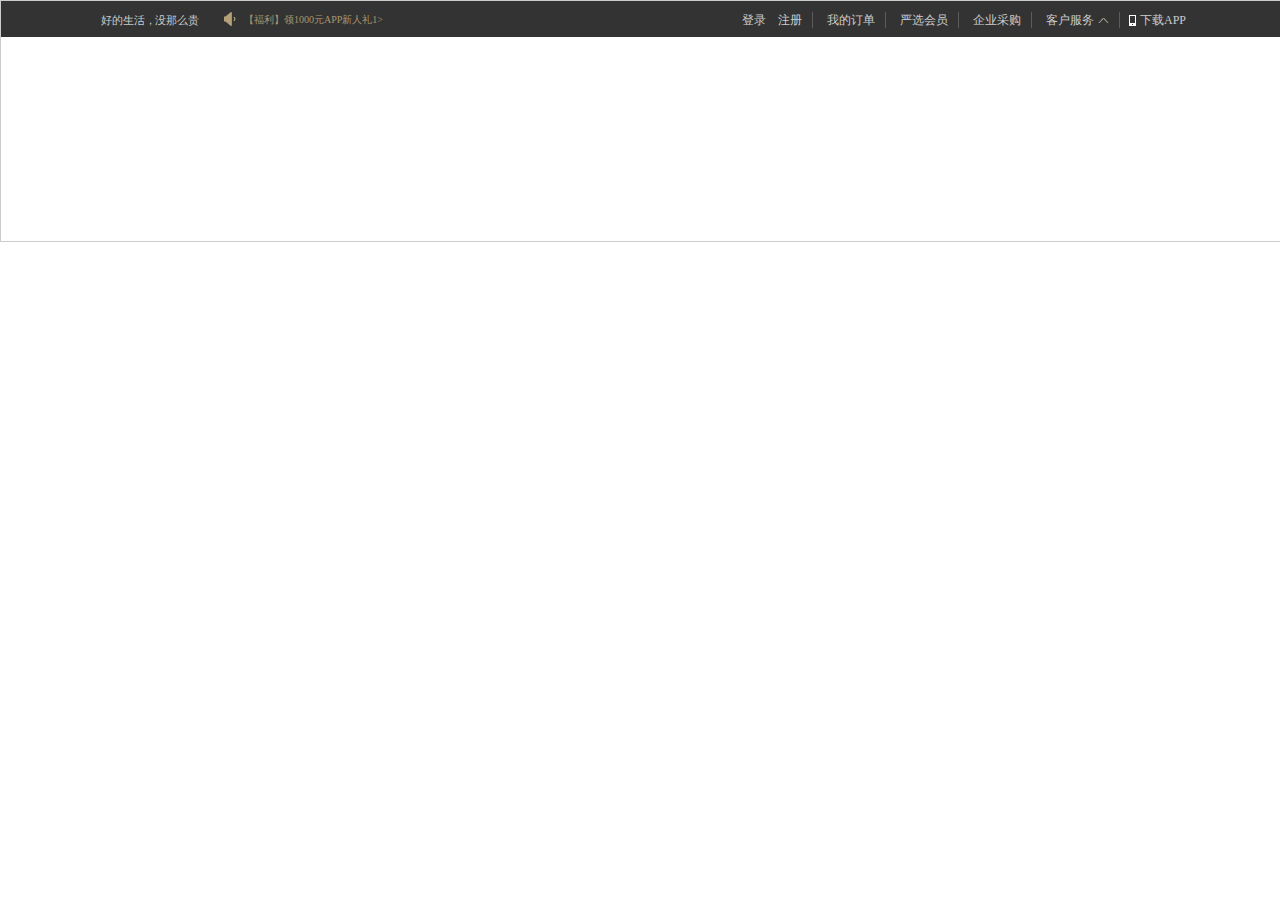
==== index.html @ 6a76680a "header" ====
<!DOCTYPE html>
<html lang="en">
<head>
    <meta charset="UTF-8">
    <title>网易严选 - 以严谨的态度，为中国消费者甄选天下优品</title>
    <link rel="stylesheet" type="text/css" href="style/yx-index.css">
    <link rel="icon" href="favicon.icon">
</head>
<body>
    <div class="yx-top">
        <div class="yx-top-nav">
            <div class="yx-top-nav-a">

                <div class="yx-top-nav-l">
                    <div class="yx-top-nav-con">
                        <a href="#" class="yx-top-nav-con-intro" alt="yx-intro">好的生活，没那么贵</a>
                    </div>
                    <div class="yx-nav-item">
                        <div class="yx-nav-top-item-box">
                            <ul class="yx-nav-top-item-ul" id="yx-nav-top-ul">
                                <li><a href="#">【福利】领1000元APP新人礼1></a></li>
                                <li><a href="#"> 卖疯：¥329真丝睡裙现449选3!></a></li>
                                <li><a href="#">【福利】领1000元APP新人礼3></a></li>
                                <li><a href="#"> 卖疯：¥329真丝睡裙现449选3!></a></li>
                                <li><a href="#">【福利】领1000元APP新人礼5></a></li>
                            </ul>
                        </div>
                    </div>
                </div>
                <div class="yx-top-nav-r">
                    <div class="yx-top-nav-r-reg">
                        <a href="#" alt="login" >登录</a>&nbsp&nbsp
                        <a href="#" alt="reg" >注册</a>
                    </div>
                    <div class="yx-top-nav-order">
                        <div class="yx-top-nav-order-split"></div>
                            <a href="#" alt="order">我的订单</a>
                    </div>
                    <div class="yx-top-nav-order">
                        <div class="yx-top-nav-order-split"></div>
                        <a href="#" alt="order">严选会员</a>
                    </div>
                    <div class="yx-top-nav-order">
                        <div class="yx-top-nav-order-split"></div>
                        <a href="#" alt="order">企业采购</a>
                    </div>
                    <div class="yx-top-nav-order">
                        <div class="yx-top-nav-order-split"></div>
                        <span>客户服务</span>
                        <i class="yx-top-nav-order-server"></i>
                    </div>
                    <div class="yx-top-nav-order-app">
                        <div class="yx-top-nav-order-split"></div>
                        <i class="yx-top-nav-order-phone"></i>
                        <a href="#" alt="order">下载APP</a>
                    </div>
                </div>
            </div>

        </div>
    </div>

<script src="js/yx-index.js" type="application/javascript"></script>
</body>
</html>
---- style/yx-index.css ----
@charset "utf-8";
html, body, div, span, applet, object, iframe,
h1, h2, h3, h4, h5, h6, p, blockquote, pre,
a, abbr, acronym, address, big, cite, code,
del, dfn, em, img, ins, kbd, q, s, samp,
small, strike, strong, sub, sup, tt, var,
b, u, i, center,
dl, dt, dd, ol, ul, li,
fieldset, form, label, legend,
table, caption, tbody, tfoot, thead, tr, th, td,
article, aside, canvas, details, embed,
figure, figcaption, footer, header, hgroup,
menu, nav, output, ruby, section, summary,
time, mark, audio, video {
    margin: 0;
    padding: 0;
    border: 0;
    font-size: 100%;
    font: inherit;
    vertical-align: baseline;
}
/* HTML5 display-role reset for older browsers */
article, aside, details, figcaption, figure,
footer, header, hgroup, menu, nav, section {
    display: block;
}

body {
    min-width: 1090px;
    min-height: 100%;
}
.yx-top {
    width: 100%;
    height: 240px;
    background-color: #fff;
    border: 1px solid #ccc;
}
.yx-top-nav {

    width: 100%;
    height: 36px;
    line-height: 36px;
    background-color: #333;
}
.yx-top-nav-a {
    width: 1090px;
    margin: 0 auto;
    height: 36px;
}
.yx-top-nav-l {
    float: left;
}
.yx-top-nav-con {
    position: relative;
    float: left;
}
.yx-top-nav-con a{
    color: #ccc;
    display: inline-block;
    text-decoration: none;
    line-height: 36px;
    font-size: 12px;
    -webkit-transform:scale(0.9);
    vertical-align: middle;
}

.yx-nav-item {
    position: relative;
    float: left;
    height: 36px;
    margin-left: 20px;
}

.yx-nav-top-item-box {
    height: 36px;
    line-height: 36px;
    overflow: hidden;
    background: url("images/voice.gif") center left no-repeat;
    vertical-align: middle;
    position: relative;
}

.yx-nav-top-item-box ul {
    margin-left: 20px;
    position: relative;
}

.yx-nav-top-item-box li {
    list-style: none;
    height: 36px;
    line-height: 36px;
}

.yx-nav-top-item-box a {
    text-decoration: none;
    color: #ab956d;
    font-size: 10px;
    vertical-align: middle;
}

.yx-top-nav-r {
    height: 36px;
    float: right;
}

.yx-top-nav-r-reg {
    height: 36px;
    float: left;
}
.yx-top-nav-r-reg a {
    color: #ccc;
    vertical-align: middle;
    font-size: 12px;
    text-decoration: none;
}

.yx-top-nav-order {
    position: relative;
    float: left;
    margin-left: 10px;

}
.yx-top-nav-order-split {
    display: inline-block;
    height: 16px;
    border-left: 1px solid #5c5c5c;
    vertical-align: middle;
}
.yx-top-nav-order a{
    color: #ccc;
    display: inline-block;
    text-decoration: none;
    line-height: 36px;
    font-size: 12px;
    vertical-align: middle;
    margin-left: 10px;

}

.yx-top-nav-order span{
    color: #ccc;
    display: inline-block;
    text-decoration: none;
    line-height: 36px;
    font-size: 12px;
    vertical-align: middle;
    margin-left: 10px;

}
.yx-top-nav-order-server {
    background-position: 0 -321px;
    background-position-x: 0px;
    background-position-y: -321px;
    height: 5px;
    width: 11px;
    background-image: url("images/target.png");
    display: inline-block;
    overflow: hidden;
    font-size: 12px;
    line-height: 36px;
    vertical-align: middle;
}

.yx-top-nav-order-app {
    position: relative;
    float: left;
    margin-left: 10px;
}

.yx-top-nav-order-app a{
    color: #ccc;
    display: inline-block;
    text-decoration: none;
    line-height: 36px;
    font-size: 12px;
    vertical-align: middle;
}

.yx-top-nav-order-phone {
    background-image: url("images/target.png");
    background-position: 0 0;
    height: 11px;
    width: 7px;
    display: inline-block;
    overflow: hidden;
    line-height: 36px;
    vertical-align: middle;
    margin-left: 5px;
}
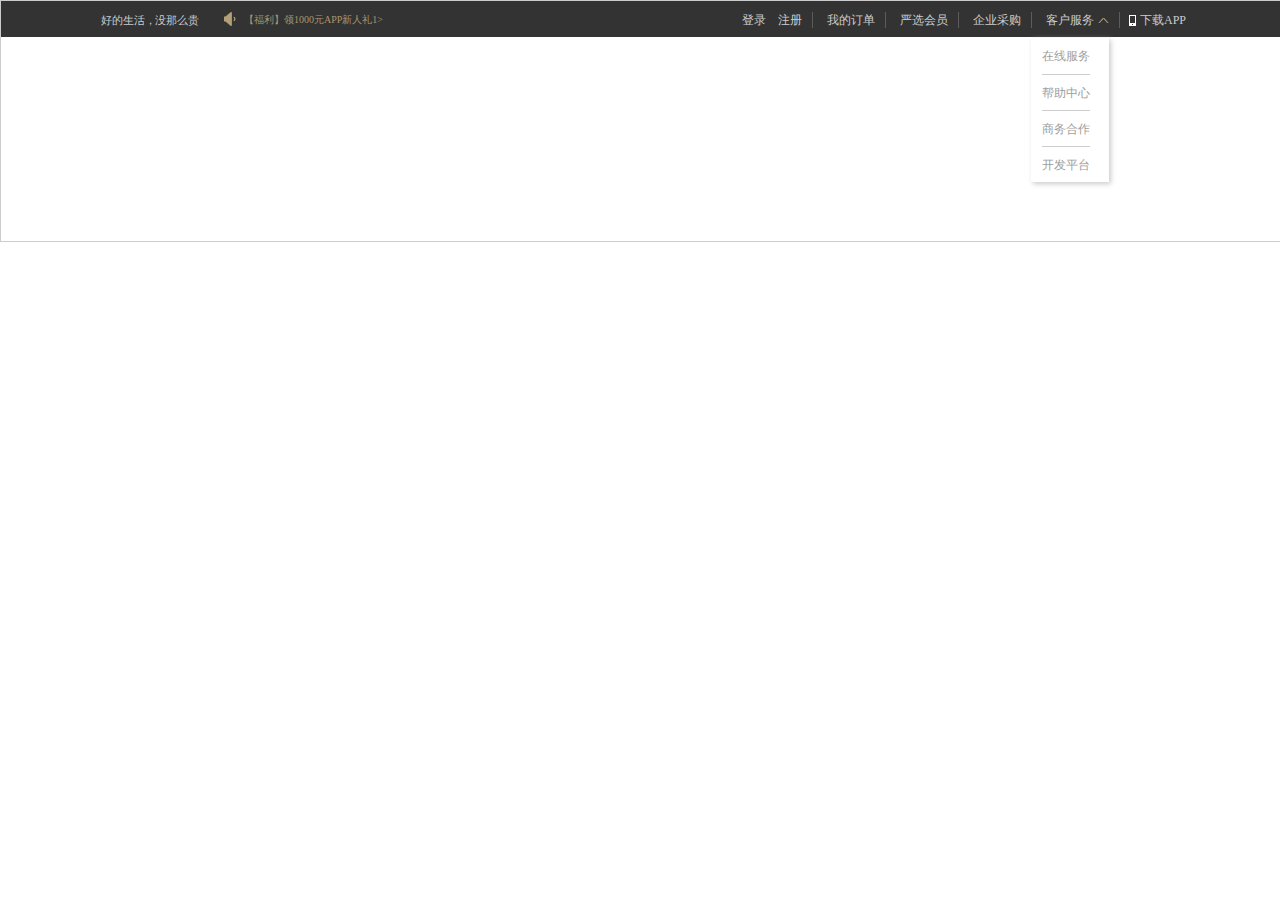
==== commit 4930bd79: "header" ====
--- a/index.html
+++ b/index.html
@@ -44,10 +44,16 @@
                         <div class="yx-top-nav-order-split"></div>
                         <a href="#" alt="order">企业采购</a>
                     </div>
-                    <div class="yx-top-nav-order">
+                    <div class="yx-top-nav-order-cs">
                         <div class="yx-top-nav-order-split"></div>
                         <span>客户服务</span>
                         <i class="yx-top-nav-order-server"></i>
+                        <ul class="yx-top-nav-order-servers">
+                            <li><a href="#">在线服务</a></li>
+                            <li><a href="#">帮助中心</a></li>
+                            <li><a href="#">商务合作</a></li>
+                            <li><a href="#">开发平台</a></li>
+                        </ul>
                     </div>
                     <div class="yx-top-nav-order-app">
                         <div class="yx-top-nav-order-split"></div>
--- a/style/yx-index.css
+++ b/style/yx-index.css
@@ -120,6 +120,53 @@
     margin-left: 10px;
 
 }
+
+.yx-top-nav-order-cs {
+    height: 36px;
+    float: left;
+    margin-left: 10px;
+    position: relative;
+
+}
+.yx-top-nav-order-cs span {
+    color: #ccc;
+    line-height: 36px;
+    font-size: 12px;
+    vertical-align: middle;
+    margin-left: 10px;
+}
+
+.yx-top-nav-order-servers {
+    text-decoration: none;
+    color: #ccc;
+    font-size: 12px;
+    list-style: none;
+    position: relative;
+    box-shadow: 2px 2px 5px #ccc;
+}
+
+.yx-top-nav-order-servers li{
+    width: 90%;
+    height: 36px;
+    text-align: center;
+    line-height: 36px;
+    vertical-align: middle;
+}
+
+.yx-top-nav-order-servers a {
+    border-top: 1px solid #ccc;
+
+}
+
+.yx-top-nav-order-servers li:first-child a{
+    border-top: none;
+}
+.yx-top-nav-order-servers a {
+    color: #9d9d9d;
+    display: inline-block;
+    text-decoration: none;
+}
+
 .yx-top-nav-order-split {
     display: inline-block;
     height: 16px;
@@ -137,16 +184,6 @@
 
 }
 
-.yx-top-nav-order span{
-    color: #ccc;
-    display: inline-block;
-    text-decoration: none;
-    line-height: 36px;
-    font-size: 12px;
-    vertical-align: middle;
-    margin-left: 10px;
-
-}
 .yx-top-nav-order-server {
     background-position: 0 -321px;
     background-position-x: 0px;
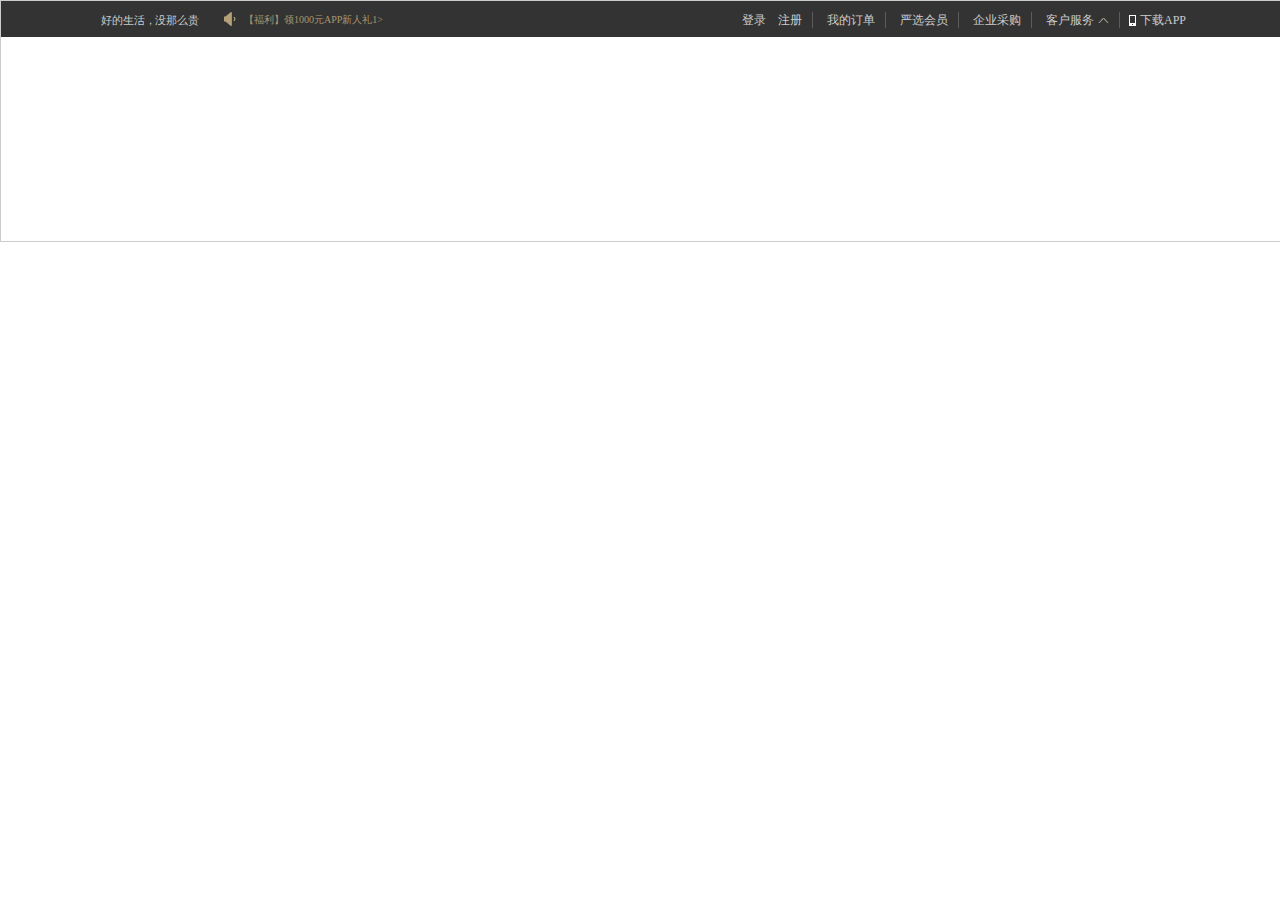
==== commit 9df29691: "header增加了list的js" ====
--- a/index.html
+++ b/index.html
@@ -4,13 +4,12 @@
     <meta charset="UTF-8">
     <title>网易严选 - 以严谨的态度，为中国消费者甄选天下优品</title>
     <link rel="stylesheet" type="text/css" href="style/yx-index.css">
-    <link rel="icon" href="favicon.icon">
+    <link rel="icon" href="favicon.icon.ico" >
 </head>
 <body>
     <div class="yx-top">
         <div class="yx-top-nav">
             <div class="yx-top-nav-a">
-
                 <div class="yx-top-nav-l">
                     <div class="yx-top-nav-con">
                         <a href="#" class="yx-top-nav-con-intro" alt="yx-intro">好的生活，没那么贵</a>
@@ -46,9 +45,9 @@
                     </div>
                     <div class="yx-top-nav-order-cs">
                         <div class="yx-top-nav-order-split"></div>
-                        <span>客户服务</span>
-                        <i class="yx-top-nav-order-server"></i>
-                        <ul class="yx-top-nav-order-servers">
+                        <span id="yx-top-nav-cs">客户服务</span>
+                        <i class="yx-top-nav-order-server" id="yx-top-nav-order-server"></i>
+                        <ul class="yx-top-nav-order-servers" id="yx-top-nav-order-servers">
                             <li><a href="#">在线服务</a></li>
                             <li><a href="#">帮助中心</a></li>
                             <li><a href="#">商务合作</a></li>
@@ -67,5 +66,6 @@
     </div>
 
 <script src="js/yx-index.js" type="application/javascript"></script>
+<scprit src="js/yx-cslist-index.js" type="application/javascript"></scprit>
 </body>
 </html>--- a/style/yx-index.css
+++ b/style/yx-index.css
@@ -143,6 +143,7 @@
     list-style: none;
     position: relative;
     box-shadow: 2px 2px 5px #ccc;
+    display: none;
 }
 
 .yx-top-nav-order-servers li{
@@ -196,6 +197,17 @@
     font-size: 12px;
     line-height: 36px;
     vertical-align: middle;
+    /*旋转背景图像*/
+
+    /*transform: rotate(180deg);*/
+    /*-ms-transform: rotate(180deg);*/
+    /*/!* IE 9 *!/*/
+    /*-webkit-transform: rotate(180deg);*/
+    /*/!* Safari and Chrome *!/*/
+    /*-o-transform: rotate(180deg);*/
+    /*/!* Opera *!/*/
+    /*-moz-transform: rotate(180deg);*/
+    /*/!* Firefox *!/*/
 }
 
 .yx-top-nav-order-app {
@@ -224,4 +236,3 @@
     vertical-align: middle;
     margin-left: 5px;
 }
-
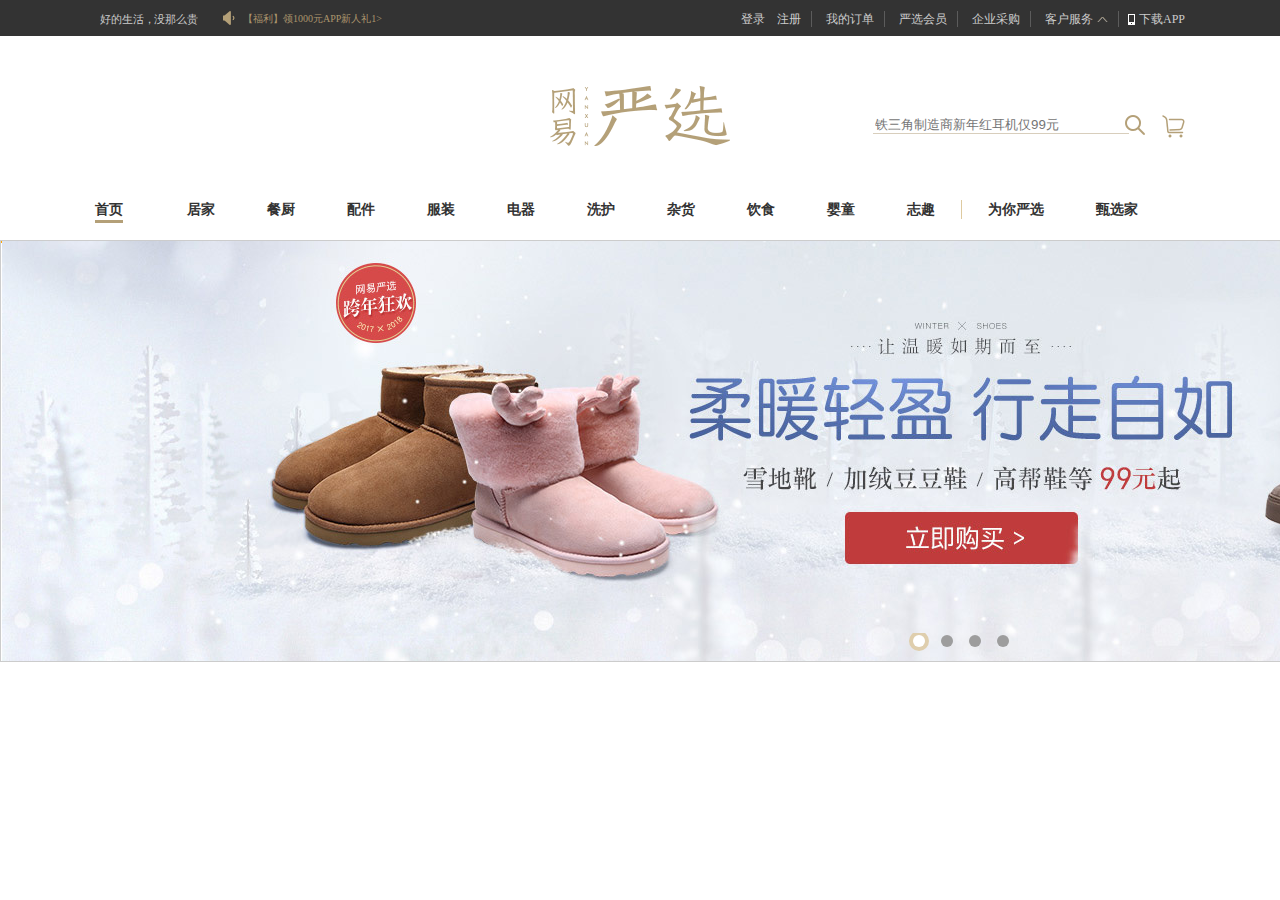
==== commit a0b42963: "增加了条幅部分" ====
--- a/index.html
+++ b/index.html
@@ -43,12 +43,14 @@
                         <div class="yx-top-nav-order-split"></div>
                         <a href="#" alt="order">企业采购</a>
                     </div>
-                    <div class="yx-top-nav-order-cs">
+                    <div class="yx-top-nav-order-cs" id="yx-top-nav-cs">
                         <div class="yx-top-nav-order-split"></div>
-                        <span id="yx-top-nav-cs">客户服务</span>
+                        <span>客户服务</span>
                         <i class="yx-top-nav-order-server" id="yx-top-nav-order-server"></i>
+
                         <ul class="yx-top-nav-order-servers" id="yx-top-nav-order-servers">
-                            <li><a href="#">在线服务</a></li>
+
+                            <li><i class="yx-top-nav-order-down"></i><a href="#">在线服务</a></li>
                             <li><a href="#">帮助中心</a></li>
                             <li><a href="#">商务合作</a></li>
                             <li><a href="#">开发平台</a></li>
@@ -61,7 +63,56 @@
                     </div>
                 </div>
             </div>
+        </div>
+        <div class="yx-nav-list">
+            <a href="#" alt="网易严选" class="yx-nav-list-href"><i class="yx-nav-list-logo"></i></a>
+            <div class="yx-nav-search">
+                <input type="text" class="yx-nav-search-input" placeholder="铁三角制造商新年红耳机仅99元"/>
 
+                <i class="yx-nav-search-img"></i>
+                <i class="yx-nav-search-buy"></i>
+
+            </div>
+            <ul class="yx-nav-nav">
+                <li><a href="#" class="yx-nav-nav-style">首页</a></li>
+                <li><a href="#">居家</a></li>
+                <li><a href="#">餐厨</a></li>
+                <li><a href="#">配件</a></li>
+                <li><a href="#">服装</a></li>
+                <li><a href="#">电器</a></li>
+                <li><a href="#">洗护</a></li>
+                <li><a href="#">杂货</a></li>
+                <li><a href="#">饮食</a></li>
+                <li><a href="#">婴童</a></li>
+                <li><a href="#">志趣</a></li>
+                <li class="yx-nav-nav-split"><a href="#">为你严选</a></li>
+                <li><a href="#">甄选家</a></li>
+            </ul>
+        </div>
+        <div class="yx-nav-nav-list-class">
+            <div class="yx-nav-nav-list-class-show">
+
+            </div>
+        </div>
+
+        <div class="yx-ct-banner">
+            <div class="yx-xt-banner-img" >
+                <ul class="yx-ct-banner-team" id="yx-ct-banner-team">
+                    <li><a href="#" alt=""><img src="images/banner-1.jpg"></a></li>
+                    <li><a href="#" alt=""><img src="images/banner-2.jpg"></a></li>
+                    <li><a href="#" alt=""><img src="images/banner-3.jpg"></a></li>
+                    <li><a href="#" alt=""><img src="images/banner-4.jpg"></a></li>
+                </ul>
+
+            </div>
+            <div class="yx-ct-banner-c">
+                <ol>
+                    <li></li>
+                    <li></li>
+                    <li></li>
+                    <li></li>
+                </ol>
+            </div>
         </div>
     </div>
 
--- a/style/yx-index.css
+++ b/style/yx-index.css
@@ -33,7 +33,6 @@
     width: 100%;
     height: 240px;
     background-color: #fff;
-    border: 1px solid #ccc;
 }
 .yx-top-nav {
 
@@ -114,6 +113,10 @@
     text-decoration: none;
 }
 
+.yx-top-nav-r-reg a:hover {
+    color: white;
+}
+
 .yx-top-nav-order {
     position: relative;
     float: left;
@@ -126,6 +129,7 @@
     float: left;
     margin-left: 10px;
     position: relative;
+    cursor: pointer;
 
 }
 .yx-top-nav-order-cs span {
@@ -136,14 +140,21 @@
     margin-left: 10px;
 }
 
+.yx-top-nav-order-cs span:hover {
+    color: white;
+}
+
 .yx-top-nav-order-servers {
     text-decoration: none;
     color: #ccc;
-    font-size: 12px;
+    font-size: 11px;
     list-style: none;
     position: relative;
-    box-shadow: 2px 2px 5px #ccc;
+    box-shadow: -1px 1px 3px #ccc,1px 1px 3px #ccc;
+    top: -1px;
     display: none;
+    z-index: 10;
+    background-color: white;
 }
 
 .yx-top-nav-order-servers li{
@@ -159,13 +170,34 @@
 
 }
 
+.yx-top-nav-order-servers a:hover {
+    color: #ab956d;
+
+}
+
 .yx-top-nav-order-servers li:first-child a{
     border-top: none;
-}
+    margin-left: -6px;
+}
+
+.yx-top-nav-order-down {
+    background-image: url("images/target.png");
+    background-position: 0 -337px;
+    height: 5px;
+    width: 11px;
+    overflow: hidden;
+    display: inline-block;
+    position: relative;
+    top: -23px;
+    left: 25px;
+}
+
 .yx-top-nav-order-servers a {
     color: #9d9d9d;
     display: inline-block;
     text-decoration: none;
+    font-size: 11px;
+    text-align: center;
 }
 
 .yx-top-nav-order-split {
@@ -184,11 +216,12 @@
     margin-left: 10px;
 
 }
+.yx-top-nav-order a:hover {
+    color: white;
+}
 
 .yx-top-nav-order-server {
     background-position: 0 -321px;
-    background-position-x: 0px;
-    background-position-y: -321px;
     height: 5px;
     width: 11px;
     background-image: url("images/target.png");
@@ -197,8 +230,8 @@
     font-size: 12px;
     line-height: 36px;
     vertical-align: middle;
+
     /*旋转背景图像*/
-
     /*transform: rotate(180deg);*/
     /*-ms-transform: rotate(180deg);*/
     /*/!* IE 9 *!/*/
@@ -224,7 +257,9 @@
     font-size: 12px;
     vertical-align: middle;
 }
-
+.yx-top-nav-order-app a:hover {
+    color: white;
+}
 .yx-top-nav-order-phone {
     background-image: url("images/target.png");
     background-position: 0 0;
@@ -236,3 +271,187 @@
     vertical-align: middle;
     margin-left: 5px;
 }
+
+/* yx-nav-list 搜索，购物车，类目列表 */
+.yx-nav-list {
+    width: 1090px;
+    height: 204px;
+    margin: 0 auto;
+    position: relative;
+}
+
+.yx-nav-list-href {
+    position: absolute;
+    top: 50px;
+    left: 455px;
+}
+
+.yx-nav-list-logo {
+    background-image: url("images/target.png");
+    background-position: 0 -146px;
+    height: 60px;
+    width: 180px;
+    display: inline-block;
+}
+
+.yx-nav-search {
+    position: relative;
+    top: 79px;
+    right: 40px;
+    float: right;
+    width: 272px;
+    height: 22px;
+
+}
+.yx-nav-search input {
+    outline: none;
+    border: 0px;
+    width: 252px;
+    border-bottom: 1px solid #D8CEBC;
+
+}
+
+.yx-nav-search-img {
+    position: absolute;
+    top: 0;
+    right: 0;
+    display: inline-block;
+    background-image: url("images/target.png");
+    background-position: 0 -291px;
+    height: 20px;
+    width: 20px;
+}
+.yx-nav-search-buy {
+    position: absolute;
+    top: 0;
+    right: -40px;
+    width: 23px;
+    height: 23px;
+    display: inline-block;
+    background-image: url("images/target.png");
+    background-position: 0 -113px;
+
+}
+
+.yx-nav-nav {
+    position: absolute;
+    hegiht: 30px;
+    width: 100%;
+    display: block;
+    bottom: 21px;
+}
+
+.yx-nav-nav li{
+    float: left;
+    display: list-item;
+    text-align: -webkit-match-parent;
+    list-style: none;
+    padding-right: 26px;
+    padding-left: 26px;
+
+}
+
+.yx-nav-nav a {
+    font-size: 14px;
+    color: #333333;
+    text-decoration: none;
+    font-weight: 700;
+    padding-bottom: 3px;
+
+}
+.yx-nav-nav-style {
+    border-bottom: 3px solid #b4a078;
+    margin-left: -26px;
+}
+
+.yx-nav-nav-split {
+    border-left: 1px solid #decaa0;
+}
+.yx-nav-nav-list-class {
+    width: 100%;
+    height: 100px;
+    border: 1px solid #ccc;
+    display: none;
+}
+
+.yx-nav-nav-list-class-show {
+    width: 1090px;
+    height: 100%;
+    margin: 0 auto;
+    border: 1px solid #ab956d;
+}
+
+.yx-ct-banner {
+    width: 1920px;
+    height: 420px;
+    border: 1px solid #ccc;
+    margin: 0 auto;
+    position: relative;
+}
+.yx-ct-banner-team {
+    border: 1px solid orange;
+}
+.yx-ct-banner-team li{
+    position: absolute;
+    width: 100%;
+    height: 420px;
+    top: 0px;
+}
+
+.yx-ct-banner-c {
+    width: 120px;
+    height: 40px;
+    margin: 0 auto;
+    z-index: 100;
+    position: relative;
+    top: 390px;
+    overflow: hidden;
+    /*border: 1px solid #ccc;*/
+}
+.yx-ct-banner-c ol{
+    position: absolute;
+    width: 120px;
+    height: 40px;
+}
+.yx-ct-banner-c ol li {
+    display: inline-block;
+    width: 12px;
+    height: 12px;
+    border-radius: 10px;
+    background-color: #9d9d9d;
+    margin-left: 12px;
+
+}
+
+.yx-ct-banner-c ol li:first-child {
+    background-color: white;   /* D8CEBC */
+    box-shadow: 0 0 0 4px #dfcead;
+}
+
+
+
+
+
+
+
+
+
+
+
+
+
+
+
+
+
+
+
+
+
+
+
+
+
+
+
+
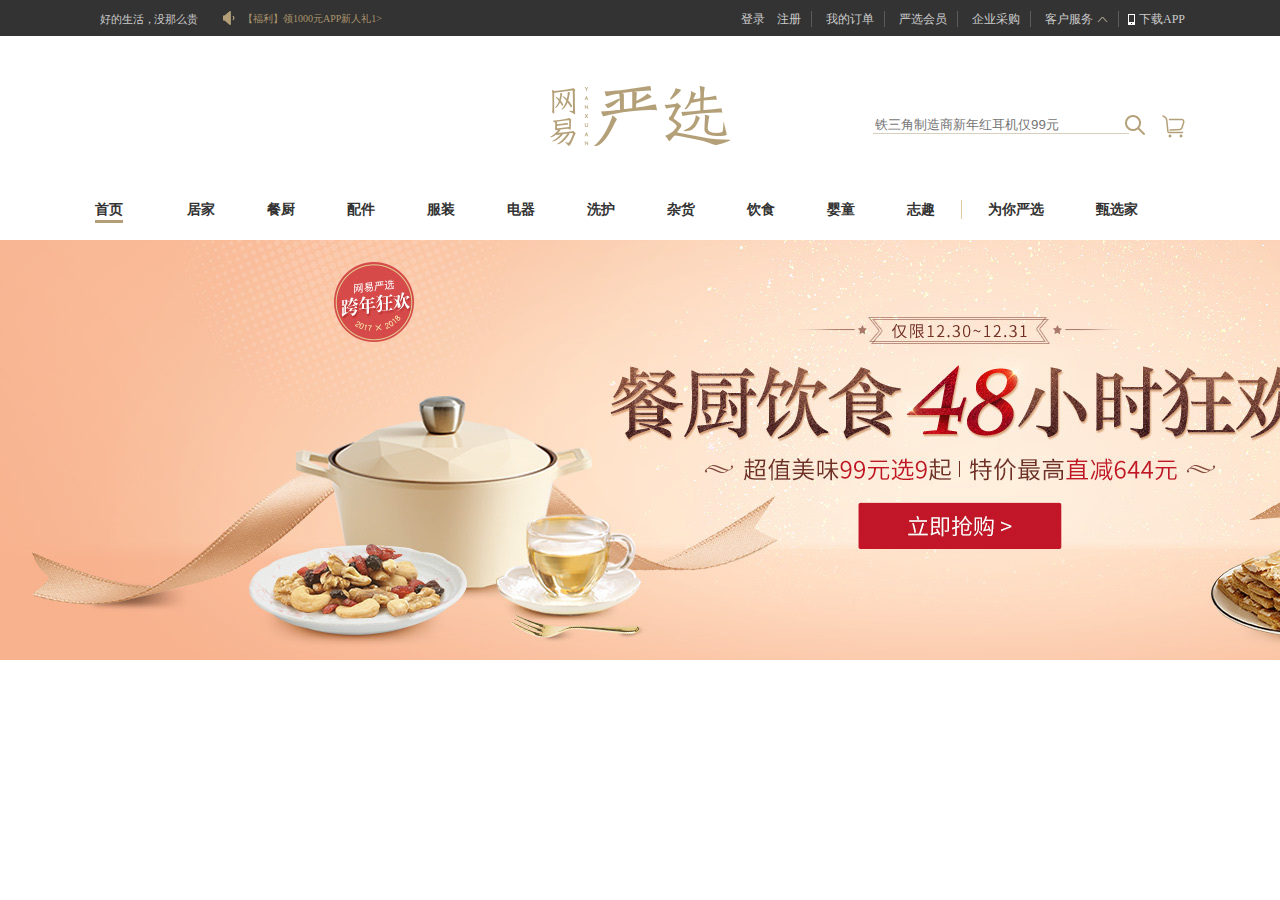
==== commit 7b325d11: "小改动" ====
--- a/index.html
+++ b/index.html
@@ -97,22 +97,9 @@
 
         <div class="yx-ct-banner">
             <div class="yx-xt-banner-img" >
-                <ul class="yx-ct-banner-team" id="yx-ct-banner-team">
-                    <li><a href="#" alt=""><img src="images/banner-1.jpg"></a></li>
-                    <li><a href="#" alt=""><img src="images/banner-2.jpg"></a></li>
-                    <li><a href="#" alt=""><img src="images/banner-3.jpg"></a></li>
-                    <li><a href="#" alt=""><img src="images/banner-4.jpg"></a></li>
-                </ul>
 
             </div>
-            <div class="yx-ct-banner-c">
-                <ol>
-                    <li></li>
-                    <li></li>
-                    <li></li>
-                    <li></li>
-                </ol>
-            </div>
+
         </div>
     </div>
 
--- a/style/yx-index.css
+++ b/style/yx-index.css
@@ -370,88 +370,48 @@
 .yx-nav-nav-list-class {
     width: 100%;
     height: 100px;
-    border: 1px solid #ccc;
     display: none;
 }
 
 .yx-nav-nav-list-class-show {
-    width: 1090px;
+    width: 100%;
     height: 100%;
     margin: 0 auto;
-    border: 1px solid #ab956d;
-}
-
-.yx-ct-banner {
-    width: 1920px;
+    display: none;
+}
+
+.yx-xt-banner-img {
+    width: 100%;
     height: 420px;
-    border: 1px solid #ccc;
     margin: 0 auto;
     position: relative;
-}
-.yx-ct-banner-team {
-    border: 1px solid orange;
-}
-.yx-ct-banner-team li{
-    position: absolute;
-    width: 100%;
-    height: 420px;
-    top: 0px;
-}
-
-.yx-ct-banner-c {
-    width: 120px;
-    height: 40px;
-    margin: 0 auto;
-    z-index: 100;
-    position: relative;
-    top: 390px;
-    overflow: hidden;
-    /*border: 1px solid #ccc;*/
-}
-.yx-ct-banner-c ol{
-    position: absolute;
-    width: 120px;
-    height: 40px;
-}
-.yx-ct-banner-c ol li {
-    display: inline-block;
-    width: 12px;
-    height: 12px;
-    border-radius: 10px;
-    background-color: #9d9d9d;
-    margin-left: 12px;
-
-}
-
-.yx-ct-banner-c ol li:first-child {
-    background-color: white;   /* D8CEBC */
-    box-shadow: 0 0 0 4px #dfcead;
-}
-
-
-
-
-
-
-
-
-
-
-
-
-
-
-
-
-
-
-
-
-
-
-
-
-
-
-
-
+    background-image: url("../images/banner-1.jpg");
+    /*overflow: hidden;*/
+}
+
+
+
+
+
+
+
+
+
+
+
+
+
+
+
+
+
+
+
+
+
+
+
+
+
+
+
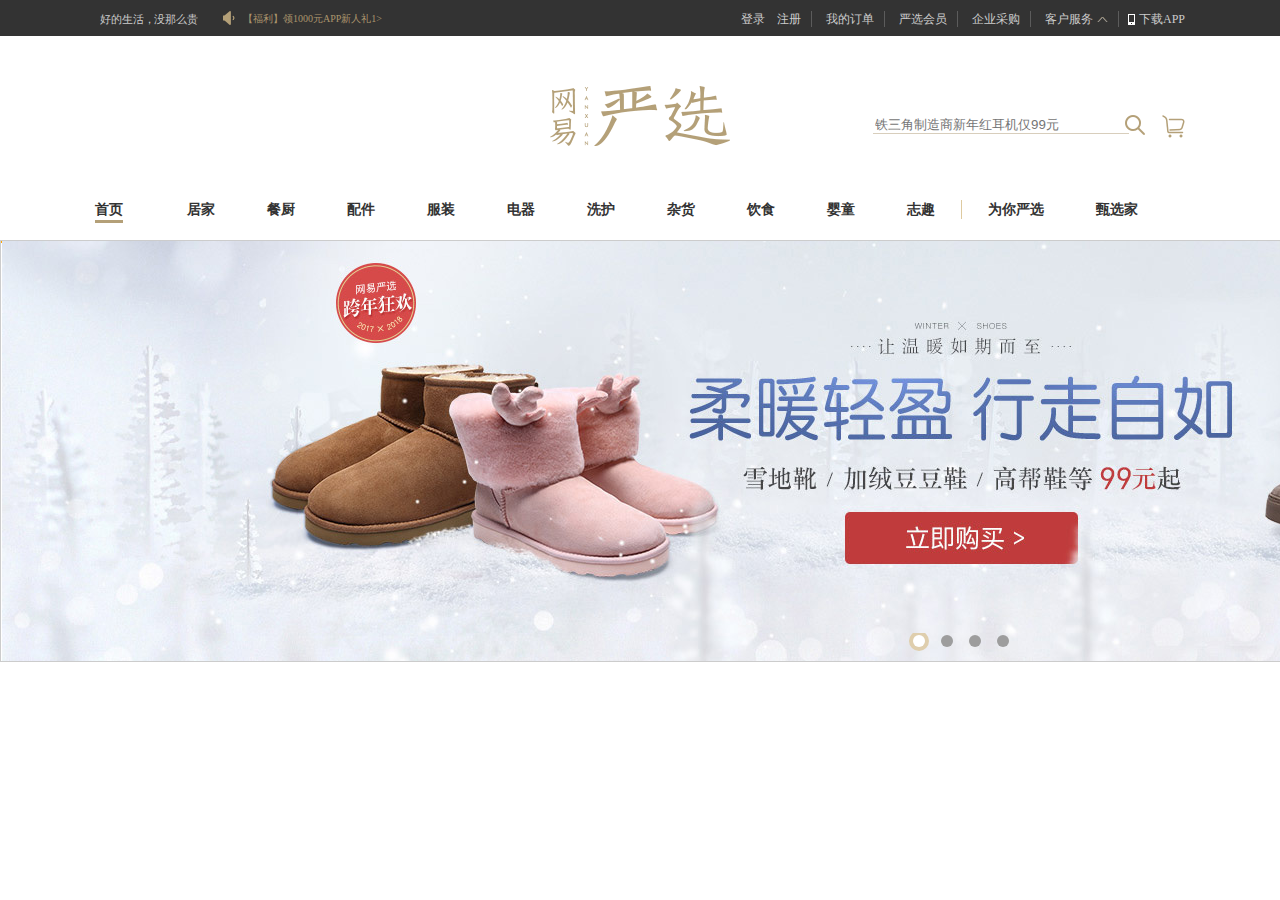
==== commit 00406cc2: "Merge pull request #1 from guotanxiang/master" ====
--- a/index.html
+++ b/index.html
@@ -97,9 +97,22 @@
 
         <div class="yx-ct-banner">
             <div class="yx-xt-banner-img" >
+                <ul class="yx-ct-banner-team" id="yx-ct-banner-team">
+                    <li><a href="#" alt=""><img src="images/banner-1.jpg"></a></li>
+                    <li><a href="#" alt=""><img src="images/banner-2.jpg"></a></li>
+                    <li><a href="#" alt=""><img src="images/banner-3.jpg"></a></li>
+                    <li><a href="#" alt=""><img src="images/banner-4.jpg"></a></li>
+                </ul>
 
             </div>
-
+            <div class="yx-ct-banner-c">
+                <ol>
+                    <li></li>
+                    <li></li>
+                    <li></li>
+                    <li></li>
+                </ol>
+            </div>
         </div>
     </div>
 
--- a/style/yx-index.css
+++ b/style/yx-index.css
@@ -370,48 +370,88 @@
 .yx-nav-nav-list-class {
     width: 100%;
     height: 100px;
+    border: 1px solid #ccc;
     display: none;
 }
 
 .yx-nav-nav-list-class-show {
-    width: 100%;
+    width: 1090px;
     height: 100%;
     margin: 0 auto;
-    display: none;
-}
-
-.yx-xt-banner-img {
+    border: 1px solid #ab956d;
+}
+
+.yx-ct-banner {
+    width: 1920px;
+    height: 420px;
+    border: 1px solid #ccc;
+    margin: 0 auto;
+    position: relative;
+}
+.yx-ct-banner-team {
+    border: 1px solid orange;
+}
+.yx-ct-banner-team li{
+    position: absolute;
     width: 100%;
     height: 420px;
+    top: 0px;
+}
+
+.yx-ct-banner-c {
+    width: 120px;
+    height: 40px;
     margin: 0 auto;
-    position: relative;
-    background-image: url("../images/banner-1.jpg");
-    /*overflow: hidden;*/
-}
-
-
-
-
-
-
-
-
-
-
-
-
-
-
-
-
-
-
-
-
-
-
-
-
-
-
-
+    z-index: 100;
+    position: relative;
+    top: 390px;
+    overflow: hidden;
+    /*border: 1px solid #ccc;*/
+}
+.yx-ct-banner-c ol{
+    position: absolute;
+    width: 120px;
+    height: 40px;
+}
+.yx-ct-banner-c ol li {
+    display: inline-block;
+    width: 12px;
+    height: 12px;
+    border-radius: 10px;
+    background-color: #9d9d9d;
+    margin-left: 12px;
+
+}
+
+.yx-ct-banner-c ol li:first-child {
+    background-color: white;   /* D8CEBC */
+    box-shadow: 0 0 0 4px #dfcead;
+}
+
+
+
+
+
+
+
+
+
+
+
+
+
+
+
+
+
+
+
+
+
+
+
+
+
+
+
+
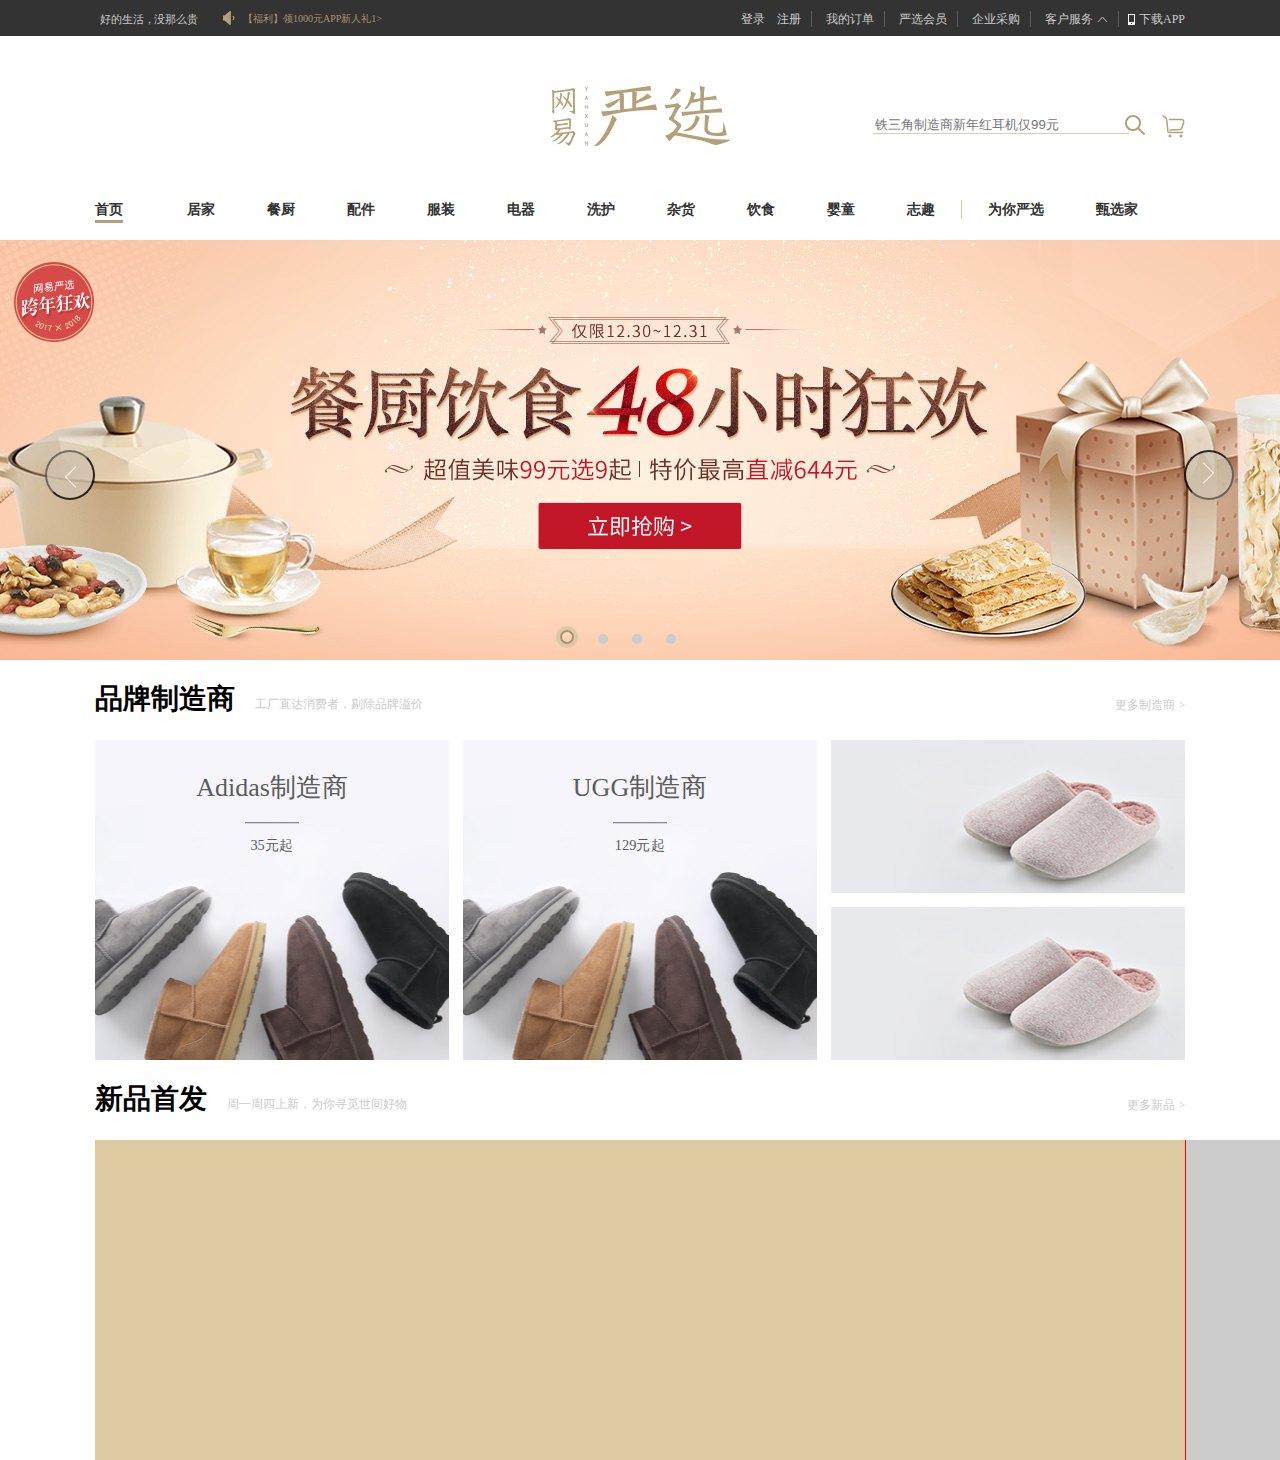
==== commit bc4b8fed: "增加了部分内容" ====
--- a/index.html
+++ b/index.html
@@ -5,6 +5,15 @@
     <title>网易严选 - 以严谨的态度，为中国消费者甄选天下优品</title>
     <link rel="stylesheet" type="text/css" href="style/yx-index.css">
     <link rel="icon" href="favicon.icon.ico" >
+    <style rel="stylesheet" type="text/css">
+        .active {
+            width: 8px;
+            height: 8px;
+            border: 2px solid #a5946f;
+            box-shadow: 0 0 0 4px #ddc9a9;
+            background-color:rgba(255,255,255,0.1) !important;
+        }
+    </style>
 </head>
 <body>
     <div class="yx-top">
@@ -90,33 +99,75 @@
             </ul>
         </div>
         <div class="yx-nav-nav-list-class">
-            <div class="yx-nav-nav-list-class-show">
 
+        </div>
+    </div>
+    <div class="yx-ct-banner" id="yx-ct-banner">
+        <!--  div a img  -->
+
+        <div class="yx-xt-banner-img" >
+            <button class="img-pre" id="img-pre"></button>
+            <button class="img-next" id="img-next"></button>
+        </div>
+        <ul class="yx-xt-item" id="yx-xt-item">
+            <li class="active" value="1"></li>
+            <li value="2"></li>
+            <li value="3"></li>
+            <li value="4"></li>
+        </ul>
+    </div>
+    <div class="manufacturingHeader">
+        <div class="manufacturingHeader-title">
+            <h3>品牌制造商</h3>
+            <small>工厂直达消费者，剔除品牌溢价</small>
+        </div>
+        <div class="manufacturingHeader-more">
+            <a href="#">更多制造商 ></a>
+            <span></span>
+        </div>
+    </div>
+    <div class="m-show">
+        <div class="m-show-1">
+            <div class="m-show-title">
+                <a href="#">Adidas制造商</a>
+            </div>
+            <div class="m-show-pirce">
+                <p class="m-show-price-txt">35元起</p>
+            </div>
+
+        </div>
+        <div class="m-show-2">
+            <div class="m-show-title">
+                <a href="#">UGG制造商</a>
+            </div>
+            <div class="m-show-pirce">
+                <p class="m-show-price-txt">129元起</p>
             </div>
         </div>
-
-        <div class="yx-ct-banner">
-            <div class="yx-xt-banner-img" >
-                <ul class="yx-ct-banner-team" id="yx-ct-banner-team">
-                    <li><a href="#" alt=""><img src="images/banner-1.jpg"></a></li>
-                    <li><a href="#" alt=""><img src="images/banner-2.jpg"></a></li>
-                    <li><a href="#" alt=""><img src="images/banner-3.jpg"></a></li>
-                    <li><a href="#" alt=""><img src="images/banner-4.jpg"></a></li>
-                </ul>
-
-            </div>
-            <div class="yx-ct-banner-c">
-                <ol>
-                    <li></li>
-                    <li></li>
-                    <li></li>
-                    <li></li>
-                </ol>
-            </div>
+        <div class="m-show-3">
+            <div class="m-show-top"></div>
+            <div class="m-show-bottom"></div>
+        </div>
+    </div>
+    <div class="manufacturingHeader">
+        <div class="manufacturingHeader-title">
+            <h3>新品首发</h3>
+            <small>周一周四上新，为你寻觅世间好物</small>
+        </div>
+        <div class="manufacturingHeader-more">
+            <a href="#">更多新品 ></a>
+            <span></span>
+        </div>
+    </div>
+    <div class="new-pro">
+        <div class="n-pro-list">
+            <ul class="n-pro-list-box">
+                <li></li>
+            </ul>
         </div>
     </div>
 
-<script src="js/yx-index.js" type="application/javascript"></script>
-<scprit src="js/yx-cslist-index.js" type="application/javascript"></scprit>
+
+    <script src="js/yx-index.js" type="application/javascript"></script>
 </body>
 </html>--- a/style/yx-index.css
+++ b/style/yx-index.css
@@ -357,8 +357,8 @@
     text-decoration: none;
     font-weight: 700;
     padding-bottom: 3px;
-
-}
+}
+
 .yx-nav-nav-style {
     border-bottom: 3px solid #b4a078;
     margin-left: -26px;
@@ -367,6 +367,7 @@
 .yx-nav-nav-split {
     border-left: 1px solid #decaa0;
 }
+
 .yx-nav-nav-list-class {
     width: 100%;
     height: 100px;
@@ -374,84 +375,223 @@
     display: none;
 }
 
-.yx-nav-nav-list-class-show {
+.yx-ct-banner {
+    width: 100%;
+    height: 420px !important;
+    margin: 0 auto;
+    background: url("../images/banner-0.jpg") center center no-repeat;
+    /*background: url('../images/banner-2.jpg') center center no-repeat;*/
+}
+
+.yx-xt-banner-img {
     width: 1090px;
-    height: 100%;
-    margin: 0 auto;
-    border: 1px solid #ab956d;
-}
-
-.yx-ct-banner {
-    width: 1920px;
     height: 420px;
-    border: 1px solid #ccc;
-    margin: 0 auto;
-    position: relative;
-}
-.yx-ct-banner-team {
-    border: 1px solid orange;
-}
-.yx-ct-banner-team li{
-    position: absolute;
-    width: 100%;
-    height: 420px;
-    top: 0px;
-}
-
-.yx-ct-banner-c {
-    width: 120px;
-    height: 40px;
-    margin: 0 auto;
-    z-index: 100;
-    position: relative;
-    top: 390px;
-    overflow: hidden;
-    /*border: 1px solid #ccc;*/
-}
-.yx-ct-banner-c ol{
-    position: absolute;
-    width: 120px;
-    height: 40px;
-}
-.yx-ct-banner-c ol li {
-    display: inline-block;
-    width: 12px;
-    height: 12px;
+    margin: 0 auto;
+    /*overflow: hidden;*/
+}
+
+.yx-xt-banner-img button {
+    width: 50px;
+    height: 50px;
+    background-color: #D0C4AF;
+    opacity: 0.8;
+    border-radius: 50px;
+    background-image: url("images/target1.png");
+    background-position: 0 -4700px;
+    top: 210px;
+    position: relative;
+}
+
+.img-pre {
+    left: -50px;
+}
+
+.img-next {
+    left: 1035px;
+    transform:rotate(180deg);
+}
+
+/*  flash 的显示条  */
+.yx-xt-item {
+    width: 200px;
+    list-style: none;
+    margin: 0 auto;
+    /*border: 1px solid red;*/
+    top: -30px;
+    position: relative;
+}
+
+.yx-xt-item li {
+    display: inline-block;
+    width: 10px;
+    height: 10px;
+    background-color: #ccc;
     border-radius: 10px;
+    margin-left: 20px;
+    cursor: pointer;
+}
+
+/* manufacturingHeader */
+.manufacturingHeader {
+    width: 1090px;
+    height: 50px;
+    margin: 0 auto;
+    margin-top: 25px;
+}
+.manufacturingHeader-title {
+    float: left;
+}
+
+.manufacturingHeader-title h3 {
+    font-size: 28px;
+    font-weight: 700;
+    line-height: 1;
+    float: left;
+    margin-right: 20px;
+}
+
+.manufacturingHeader-title small {
+    padding-top: 13px;
+    display: inline-block;
+    line-height: 1;
+    color: #ccc;
+    font-weight: 200;
+    font-size: 12px;
+}
+.manufacturingHeader-more {
+    float: right;
+}
+
+.manufacturingHeader-more a{
+    display: inline-block;
+    line-height: 1;
+    margin-left: 30px;
+    padding-top: 14px;
+    cursor: pointer;
+    text-decoration: none;
+    color: #ccc;
+    font-size: 12px;
+    font-weight: 200;
+}
+
+.m-show {
+    width: 1090px;
+    height: 320px;
+    margin: 0 auto;
+    margin-top: 5px;
+}
+
+.m-show-1 {
+    display: inline-block;
+    width: 354px;
+    height: 320px;
+    float: left;
+    background: url("../images/m-2.jpg") no-repeat center;
+}
+
+/* intro content */
+
+.m-show-title {
+    width: 354px;
+    height: 30px;
+    margin: 0 auto;
+    margin-top: 30px;
+    text-align: center;
+
+}
+
+.m-show-title a {
+    font-size: 26px;
+    font-weight: 400;
+    text-decoration: none;
+    color: #5c5c5c;
+}
+
+/* intro price */
+.m-show-pirce {
+    width: 60px;
+    height: 30px;
+    margin: 0 auto;
+    border-top: 1px solid #5c5c5c;
+    padding-top: 15px;
+    text-align: center;
+    margin-top: 20px;
+    -webkit-transform:scale(0.9);
+    font-size: 16px;
+}
+
+.m-show-price-txt {
+    font-weight: 100;
+    color: #5c5c5c;
+}
+
+.m-show-2 {
+    display: inline-block;
+    width: 354px;
+    height: 320px;
+    float: left;
+    margin-left: 14px;
+    background: url("../images/m-2.jpg") no-repeat center;
+}
+
+.m-show-3 {
+    display: inline-block;
+    width: 354px;
+    height: 320px;
+    float: left;
+    margin-left: 14px;
+    /*background-color: #decaa0;*/
+}
+
+.m-show-top {
+    width: 354px;
+    height: 153px;
+    display: block;
     background-color: #9d9d9d;
-    margin-left: 12px;
-
-}
-
-.yx-ct-banner-c ol li:first-child {
-    background-color: white;   /* D8CEBC */
-    box-shadow: 0 0 0 4px #dfcead;
-}
-
-
-
-
-
-
-
-
-
-
-
-
-
-
-
-
-
-
-
-
-
-
-
-
-
-
-
-
+    background: url("../images/m-1.jpg") no-repeat center;
+
+}
+
+.m-show-bottom {
+    width: 354px;
+    height: 153px;
+    display: block;
+    background-color: #ccc;
+    margin-top: 14px;
+    background: url("../images/m-1.jpg") no-repeat center;
+
+}
+
+/* new-pro 新品首发 */
+
+.new-pro {
+    width: 1090px;
+    height: 320px;
+    margin: 0 auto;
+    margin-top: 5px;
+    background-color: #decaa0;
+    /*overflow: hidden;*/
+    position: relative;
+}
+.n-pro-list {
+    width: 3270px;
+    height: 320px;
+    position: relative;
+    border-left: 1px solid red;
+    background-color: #ccc;
+    left: 1090px;
+}
+
+.n-pro-list-box {
+
+}
+
+.n-pro-list li{
+    display: inline-block;
+    width: ;
+}
+
+
+
+
+
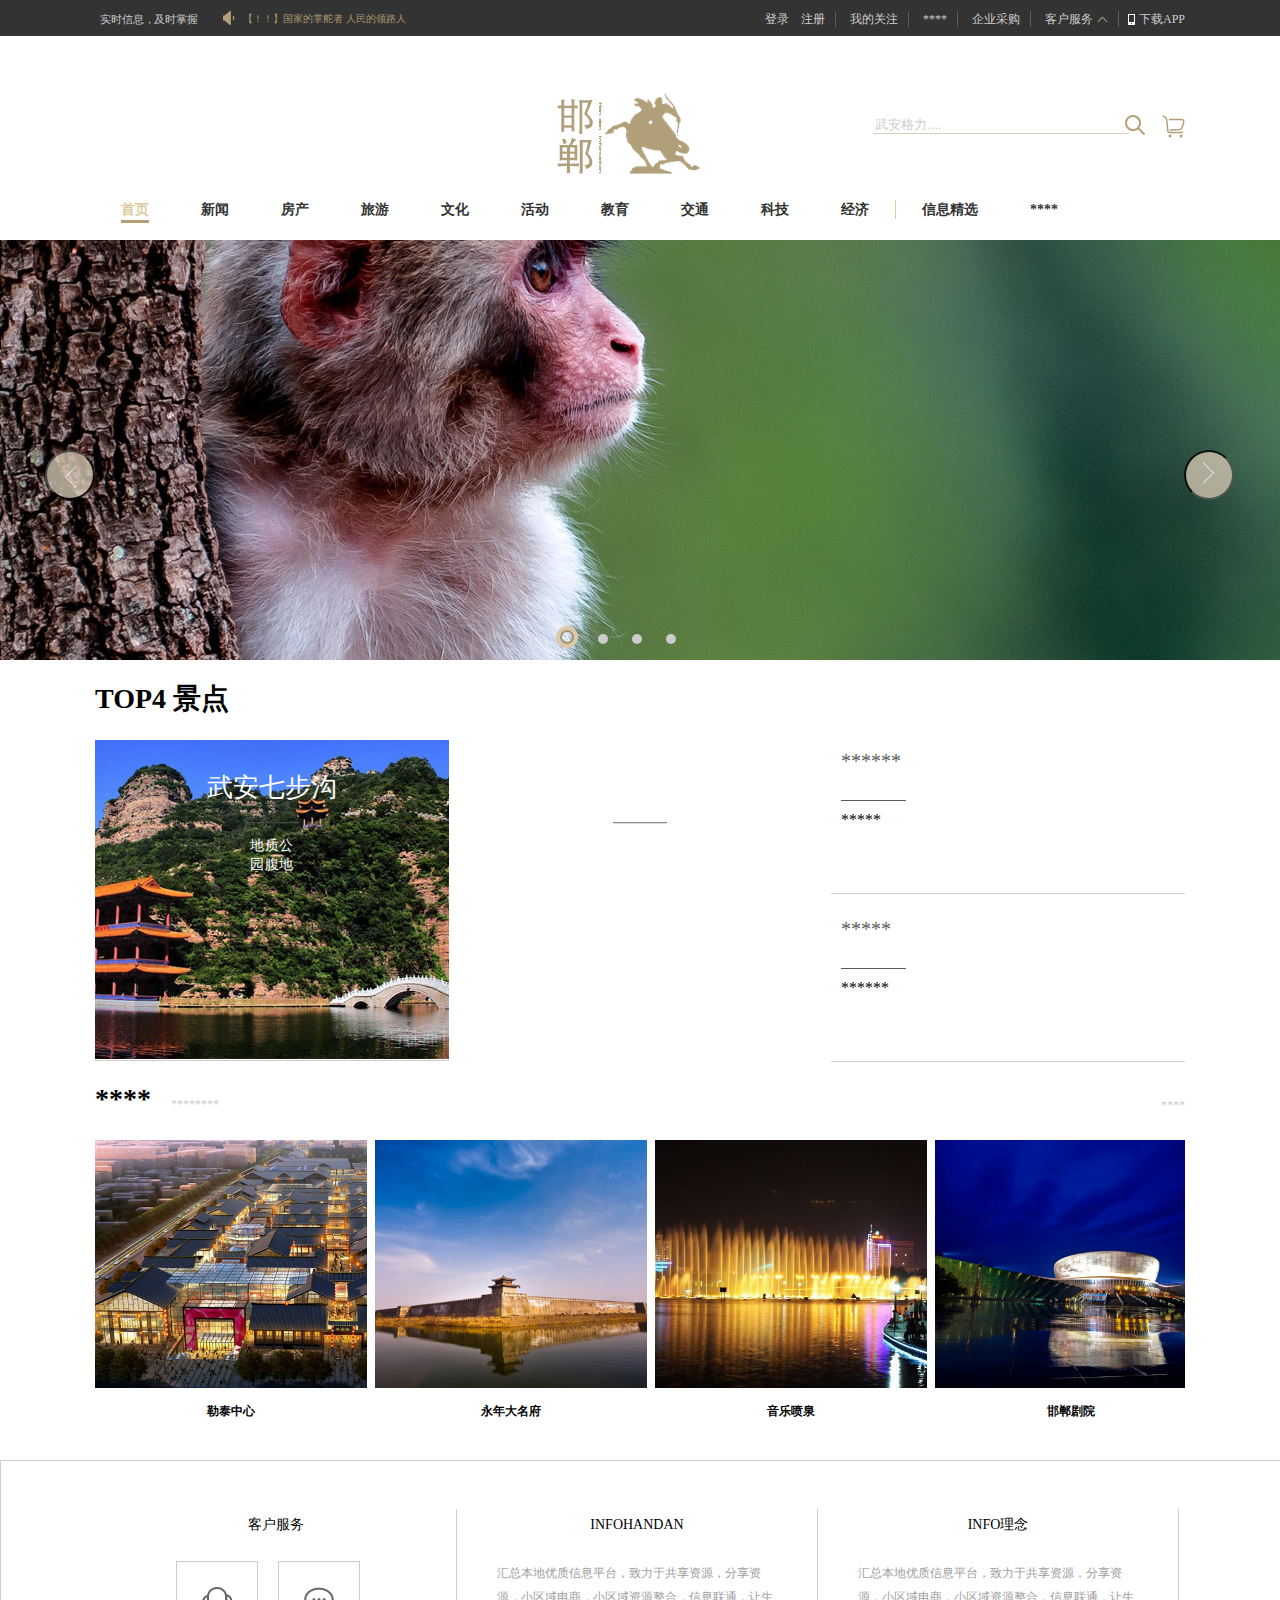
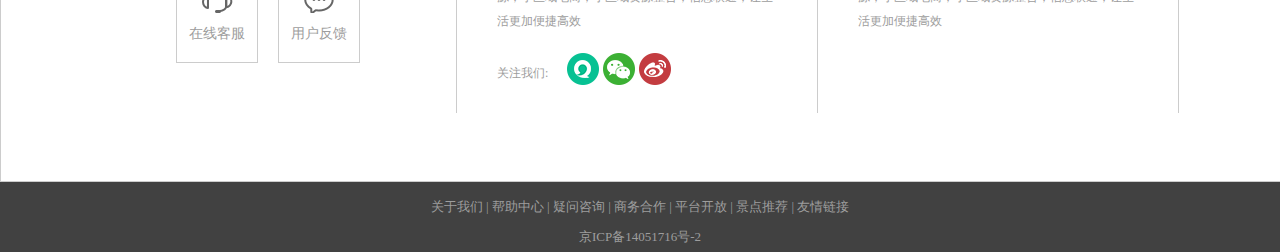
==== commit 8c1606a0: "add: 修改图标，样式等；" ====
--- a/index.html
+++ b/index.html
@@ -2,7 +2,8 @@
 <html lang="en">
 <head>
     <meta charset="UTF-8">
-    <title>网易严选 - 以严谨的态度，为中国消费者甄选天下优品</title>
+    <title>邯郸 - infomation</title>
+    <link rel="stylesheet" type="text/css" href="style/header.css">
     <link rel="stylesheet" type="text/css" href="style/yx-index.css">
     <link rel="icon" href="favicon.icon.ico" >
     <style rel="stylesheet" type="text/css">
@@ -21,16 +22,13 @@
             <div class="yx-top-nav-a">
                 <div class="yx-top-nav-l">
                     <div class="yx-top-nav-con">
-                        <a href="#" class="yx-top-nav-con-intro" alt="yx-intro">好的生活，没那么贵</a>
+                        <a href="#" class="yx-top-nav-con-intro" alt="邯郸房价，邯郸信息，邯郸地产，邯郸旅游">实时信息，及时掌握</a>
                     </div>
                     <div class="yx-nav-item">
                         <div class="yx-nav-top-item-box">
                             <ul class="yx-nav-top-item-ul" id="yx-nav-top-ul">
-                                <li><a href="#">【福利】领1000元APP新人礼1></a></li>
-                                <li><a href="#"> 卖疯：¥329真丝睡裙现449选3!></a></li>
-                                <li><a href="#">【福利】领1000元APP新人礼3></a></li>
-                                <li><a href="#"> 卖疯：¥329真丝睡裙现449选3!></a></li>
-                                <li><a href="#">【福利】领1000元APP新人礼5></a></li>
+                                <li><a href="#">【！！】国家的掌舵者 人民的领路人</a></li>
+                                <li><a href="#"> 【邯钢】：·邯钢入选“绿色工厂”></a></li>
                             </ul>
                         </div>
                     </div>
@@ -42,11 +40,11 @@
                     </div>
                     <div class="yx-top-nav-order">
                         <div class="yx-top-nav-order-split"></div>
-                            <a href="#" alt="order">我的订单</a>
+                            <a href="#" alt="order">我的关注</a>
                     </div>
                     <div class="yx-top-nav-order">
                         <div class="yx-top-nav-order-split"></div>
-                        <a href="#" alt="order">严选会员</a>
+                        <a href="#" alt="order">****</a>
                     </div>
                     <div class="yx-top-nav-order">
                         <div class="yx-top-nav-order-split"></div>
@@ -58,7 +56,6 @@
                         <i class="yx-top-nav-order-server" id="yx-top-nav-order-server"></i>
 
                         <ul class="yx-top-nav-order-servers" id="yx-top-nav-order-servers">
-
                             <li><i class="yx-top-nav-order-down"></i><a href="#">在线服务</a></li>
                             <li><a href="#">帮助中心</a></li>
                             <li><a href="#">商务合作</a></li>
@@ -74,28 +71,25 @@
             </div>
         </div>
         <div class="yx-nav-list">
-            <a href="#" alt="网易严选" class="yx-nav-list-href"><i class="yx-nav-list-logo"></i></a>
+            <a href="#" alt="邯郸" class="yx-nav-list-href"><i class="yx-nav-list-logo"></i></a>
             <div class="yx-nav-search">
-                <input type="text" class="yx-nav-search-input" placeholder="铁三角制造商新年红耳机仅99元"/>
-
+                <input type="text" class="yx-nav-search-input" placeholder="武安格力...."/>
                 <i class="yx-nav-search-img"></i>
                 <i class="yx-nav-search-buy"></i>
-
-            </div>
-            <ul class="yx-nav-nav">
-                <li><a href="#" class="yx-nav-nav-style">首页</a></li>
-                <li><a href="#">居家</a></li>
-                <li><a href="#">餐厨</a></li>
-                <li><a href="#">配件</a></li>
-                <li><a href="#">服装</a></li>
-                <li><a href="#">电器</a></li>
-                <li><a href="#">洗护</a></li>
-                <li><a href="#">杂货</a></li>
-                <li><a href="#">饮食</a></li>
-                <li><a href="#">婴童</a></li>
-                <li><a href="#">志趣</a></li>
-                <li class="yx-nav-nav-split"><a href="#">为你严选</a></li>
-                <li><a href="#">甄选家</a></li>
+            </div>
+            <ul class="yx-nav-nav" id="yx-nav-nav">
+                <li><a href="index.html" class="yx-nav-nav-style">首页</a></li>
+                <li><a href="yx-new.html">新闻</a></li>
+                <li><a href="#">房产</a></li>
+                <li><a href="#">旅游</a></li>
+                <li><a href="#">文化</a></li>
+                <li><a href="#">活动</a></li>
+                <li><a href="#">教育</a></li>
+                <li><a href="#">交通</a></li>
+                <li><a href="#">科技</a></li>
+                <li><a href="#">经济</a></li>
+                <li class="yx-nav-nav-split"><a href="#">信息精选</a></li>
+                <li><a href="#">****</a></li>
             </ul>
         </div>
         <div class="yx-nav-nav-list-class">
@@ -104,7 +98,6 @@
     </div>
     <div class="yx-ct-banner" id="yx-ct-banner">
         <!--  div a img  -->
-
         <div class="yx-xt-banner-img" >
             <button class="img-pre" id="img-pre"></button>
             <button class="img-next" id="img-next"></button>
@@ -118,56 +111,217 @@
     </div>
     <div class="manufacturingHeader">
         <div class="manufacturingHeader-title">
-            <h3>品牌制造商</h3>
-            <small>工厂直达消费者，剔除品牌溢价</small>
+            <h3>TOP4 景点</h3>
+            <small></small>
         </div>
         <div class="manufacturingHeader-more">
-            <a href="#">更多制造商 ></a>
+            <a href="#"></a>
             <span></span>
         </div>
     </div>
     <div class="m-show">
         <div class="m-show-1">
             <div class="m-show-title">
-                <a href="#">Adidas制造商</a>
+                <a href="#">武安七步沟</a>
             </div>
             <div class="m-show-pirce">
-                <p class="m-show-price-txt">35元起</p>
-            </div>
-
+                <p class="m-show-price-txt">地质公园腹地</p>
+            </div>
         </div>
         <div class="m-show-2">
             <div class="m-show-title">
-                <a href="#">UGG制造商</a>
+                <a href="#">******</a>
             </div>
             <div class="m-show-pirce">
-                <p class="m-show-price-txt">129元起</p>
+                <p class="m-show-price-txt">*****</p>
             </div>
         </div>
         <div class="m-show-3">
-            <div class="m-show-top"></div>
-            <div class="m-show-bottom"></div>
+            <div class="m-show-top">
+                <div class="m-show-top-text">
+                    <a href="#" alt="">******</a>
+                </div>
+                <div class="m-show-top-price">
+                    <p>*****</p>
+                </div>
+            </div>
+            <div class="m-show-bottom">
+                <div class="m-show-top-text">
+                    <a href="#" alt="">*****</a>
+                </div>
+                <div class="m-show-top-price">
+                    <p>******</p>
+                </div>
+            </div>
         </div>
     </div>
     <div class="manufacturingHeader">
         <div class="manufacturingHeader-title">
-            <h3>新品首发</h3>
-            <small>周一周四上新，为你寻觅世间好物</small>
+            <h3>****</h3>
+            <small>********</small>
         </div>
         <div class="manufacturingHeader-more">
-            <a href="#">更多新品 ></a>
+            <a href="#">****</a>
             <span></span>
         </div>
     </div>
     <div class="new-pro">
         <div class="n-pro-list">
             <ul class="n-pro-list-box">
-                <li></li>
+                <li>
+                    <div class="box-show-top">
+                        <img src="images/hdtl.jpg" alt="邯郸泰勒">
+                    </div>
+                    <div class="box-show-button">
+                        <p>勒泰中心</p>
+                        <!--<span>***</span>-->
+                    </div>
+                </li>
+                <li>
+                    <div class="box-show-top">
+                        <img src="images/yndmf.jpg" alt="yi">
+                    </div>
+                    <div class="box-show-button">
+                        <p>永年大名府</p>
+                        <!--<span>****</span>-->
+                    </div>
+                </li>
+                <li>
+                    <div class="box-show-top">
+                        <img src="images/lhmusic.jpg" alt="yi">
+                    </div>
+                    <div class="box-show-button">
+                        <p>音乐喷泉</p>
+                        <!--<span>****</span>-->
+                    </div>
+                </li>
+                <li>
+                    <div class="box-show-top">
+                        <img src="images/hdjy.jpg" alt="yi">
+                    </div>
+                    <div class="box-show-button">
+                        <p>邯郸剧院</p>
+                        <!--<span>****</span>-->
+                    </div>
+                </li>
+                <li>
+                    <div class="box-show-top">
+                        <img src="images/yi.png" alt="yi">
+                    </div>
+                    <div class="box-show-button">
+                        <p>********</p>
+                        <span>****</span>
+                    </div>
+                </li>
+                <li>
+                    <div class="box-show-top">
+                        <img src="images/hdtl.jpg" alt="yi">
+                    </div>
+                    <div class="box-show-button">
+                        <p>********</p>
+                        <span>****</span>
+                    </div>
+                </li>
+                <li>
+                    <div class="box-show-top">
+                        <img src="images/yi.png" alt="yi">
+                    </div>
+                    <div class="box-show-button">
+                        <p>********</p>
+                        <span>****</span>
+                    </div>
+                </li>
+                <li>
+                    <div class="box-show-top">
+                        <img src="images/yi.png" alt="yi">
+                    </div>
+                    <div class="box-show-button">
+                        <p>********</p>
+                        <span>****</span>
+                    </div>
+                </li>
+                <li>
+                    <div class="box-show-top">
+                        <img src="images/yi.png" alt="yi">
+                    </div>
+                    <div class="box-show-button">
+                        <p>********</p>
+                        <span>****</span>
+                    </div>
+                </li>
+                <li>
+                    <div class="box-show-top">
+                        <img src="images/yi.png" alt="yi">
+                    </div>
+                    <div class="box-show-button">
+                        <p>********</p>
+                        <span>****</span>
+                    </div>
+                </li>
             </ul>
         </div>
     </div>
-
-
+    <footer class="yx-footer">
+        <div class="yx-footer-intro">
+            <div class="yx-footer-intro-content">
+                <div class="yx-footer-intro-m footer-same">
+                    <div class="yx-footer-intro-title">
+                        <p>客户服务</p>
+                    </div>
+                    <div class="yx-footer-intro-c1">
+                        <div class="yx-footer-intro-c1-content1">
+                            <i class="icon-yx-server"></i>
+                            <p>在线客服</p>
+                        </div>
+                        <div class="yx-footer-intro-c1-content2">
+                            <i class="icon-yx-intro"></i>
+                            <p>用户反馈</p>
+                        </div>
+                    </div>
+                </div>
+                <div class="yx-footer-intro-m footer-same">
+                    <div class="yx-footer-intro-title">
+                        <p>INFOHANDAN</p>
+                    </div>
+                    <div class="yx-footer-intro-c2">
+                        <p class="yx-intro-text">汇总本地优质信息平台，致力于共享资源，分享资源，小区域电商，小区域资源整合，信息联通，让生活更加便捷高效</p>
+                        <div class="yx-link">
+                            <p class="yx-intro-link">关注我们:</p>
+                            <div class="yx-intro-img">
+                                <img src="images/yx-1.png" alt="yx">
+                                <img src="images/weixin.png" alt="yx">
+                                <img src="images/weibo.png" alt="yx">
+                            </div>
+                        </div>
+                    </div>
+                </div>
+                <div class="yx-footer-intro-m footer-same">
+                    <div class="yx-footer-intro-title">
+                        <p>INFO理念</p>
+                    </div>
+                    <div class="yx-footer-intro-c2">
+                        <p class="yx-intro-text">汇总本地优质信息平台，致力于共享资源，分享资源，小区域电商，小区域资源整合，信息联通，让生活更加便捷高效</p>
+                    </div>
+                </div>
+            </div>
+        </div>
+    </footer>
+    <div class="yx-footer-server">
+        <div class="yx-footer-server-content">
+            <ul>
+                <li>关于我们 |</li>
+                <li>帮助中心 |</li>
+                <li>疑问咨询 |</li>
+                <li>商务合作 |</li>
+                <li>平台开放 |</li>
+                <li>景点推荐 |</li>
+                <li>友情链接</li>
+            </ul>
+            <!--京ICP备14051716号-2-->
+            <p>京ICP备14051716号-2</p>
+        </div>
+    </div>
     <script src="js/yx-index.js" type="application/javascript"></script>
+    <script src="js/title.js" type="application/javascript"></script>
 </body>
 </html>--- a/style/header.css
+++ b/style/header.css
@@ -0,0 +1,383 @@
+@charset "utf-8";
+html, body, div, span, applet, object, iframe,
+h1, h2, h3, h4, h5, h6, p, blockquote, pre,
+a, abbr, acronym, address, big, cite, code,
+del, dfn, em, img, ins, kbd, q, s, samp,
+small, strike, strong, sub, sup, tt, var,
+b, u, i, center,
+dl, dt, dd, ol, ul, li,
+fieldset, form, label, legend,
+table, caption, tbody, tfoot, thead, tr, th, td,
+article, aside, canvas, details, embed,
+figure, figcaption, footer, header, hgroup,
+menu, nav, output, ruby, section, summary,
+time, mark, audio, video {
+    margin: 0;
+    padding: 0;
+    border: 0;
+    font-size: 100%;
+    font: inherit;
+    vertical-align: baseline;
+}
+/* HTML5 display-role reset for older browsers */
+article, aside, details, figcaption, figure,
+footer, header, hgroup, menu, nav, section {
+    display: block;
+}
+
+body {
+    min-width: 1090px;
+    min-height: 100%;
+}
+.yx-top {
+    width: 100%;
+    height: 240px;
+    background-color: #fff;
+}
+.yx-top-nav {
+
+    width: 100%;
+    height: 36px;
+    line-height: 36px;
+    background-color: #333;
+}
+.yx-top-nav-a {
+    width: 1090px;
+    margin: 0 auto;
+    height: 36px;
+}
+.yx-top-nav-l {
+    float: left;
+}
+.yx-top-nav-con {
+    position: relative;
+    float: left;
+}
+.yx-top-nav-con a{
+    color: #ccc;
+    display: inline-block;
+    text-decoration: none;
+    line-height: 36px;
+    font-size: 12px;
+    -webkit-transform:scale(0.9);
+    vertical-align: middle;
+}
+
+.yx-nav-item {
+    position: relative;
+    float: left;
+    height: 36px;
+    margin-left: 20px;
+}
+
+.yx-nav-top-item-box {
+    height: 36px;
+    line-height: 36px;
+    overflow: hidden;
+    background: url("images/voice.gif") center left no-repeat;
+    vertical-align: middle;
+    position: relative;
+}
+
+.yx-nav-top-item-box ul {
+    margin-left: 20px;
+    position: relative;
+}
+
+.yx-nav-top-item-box li {
+    list-style: none;
+    height: 36px;
+    line-height: 36px;
+}
+
+.yx-nav-top-item-box a {
+    text-decoration: none;
+    color: #ab956d;
+    font-size: 10px;
+    vertical-align: middle;
+}
+
+.yx-top-nav-r {
+    height: 36px;
+    float: right;
+}
+
+.yx-top-nav-r-reg {
+    height: 36px;
+    float: left;
+}
+.yx-top-nav-r-reg a {
+    color: #ccc;
+    vertical-align: middle;
+    font-size: 12px;
+    text-decoration: none;
+}
+
+.yx-top-nav-r-reg a:hover {
+    color: white;
+}
+
+.yx-top-nav-order {
+    position: relative;
+    float: left;
+    margin-left: 10px;
+
+}
+
+.yx-top-nav-order-cs {
+    height: 36px;
+    float: left;
+    margin-left: 10px;
+    position: relative;
+    cursor: pointer;
+
+}
+.yx-top-nav-order-cs span {
+    color: #ccc;
+    line-height: 36px;
+    font-size: 12px;
+    vertical-align: middle;
+    margin-left: 10px;
+}
+
+.yx-top-nav-order-cs span:hover {
+    color: white;
+}
+
+.yx-top-nav-order-servers {
+    text-decoration: none;
+    color: #ccc;
+    font-size: 11px;
+    list-style: none;
+    position: relative;
+    box-shadow: -1px 1px 3px #ccc,1px 1px 3px #ccc;
+    top: -1px;
+    display: none;
+    z-index: 10;
+    background-color: white;
+}
+
+.yx-top-nav-order-servers li{
+    width: 90%;
+    height: 36px;
+    text-align: center;
+    line-height: 36px;
+    vertical-align: middle;
+}
+
+.yx-top-nav-order-servers a {
+    border-top: 1px solid #ccc;
+
+}
+
+.yx-top-nav-order-servers a:hover {
+    color: #ab956d;
+
+}
+
+.yx-top-nav-order-servers li:first-child a{
+    border-top: none;
+    margin-left: -6px;
+}
+
+.yx-top-nav-order-down {
+    background-image: url("images/target.png");
+    background-position: 0 -337px;
+    height: 5px;
+    width: 11px;
+    overflow: hidden;
+    display: inline-block;
+    position: relative;
+    top: -23px;
+    left: 25px;
+}
+
+.yx-top-nav-order-servers a {
+    color: #9d9d9d;
+    display: inline-block;
+    text-decoration: none;
+    font-size: 11px;
+    text-align: center;
+}
+
+.yx-top-nav-order-split {
+    display: inline-block;
+    height: 16px;
+    border-left: 1px solid #5c5c5c;
+    vertical-align: middle;
+}
+.yx-top-nav-order a{
+    color: #ccc;
+    display: inline-block;
+    text-decoration: none;
+    line-height: 36px;
+    font-size: 12px;
+    vertical-align: middle;
+    margin-left: 10px;
+
+}
+.yx-top-nav-order a:hover {
+    color: white;
+}
+
+.yx-top-nav-order-server {
+    background-position: 0 -321px;
+    height: 5px;
+    width: 11px;
+    background-image: url("images/target.png");
+    display: inline-block;
+    overflow: hidden;
+    font-size: 12px;
+    line-height: 36px;
+    vertical-align: middle;
+
+    /*旋转背景图像*/
+    /*transform: rotate(180deg);*/
+    /*-ms-transform: rotate(180deg);*/
+    /*/!* IE 9 *!/*/
+    /*-webkit-transform: rotate(180deg);*/
+    /*/!* Safari and Chrome *!/*/
+    /*-o-transform: rotate(180deg);*/
+    /*/!* Opera *!/*/
+    /*-moz-transform: rotate(180deg);*/
+    /*/!* Firefox *!/*/
+}
+
+.yx-top-nav-order-app {
+    position: relative;
+    float: left;
+    margin-left: 10px;
+}
+
+.yx-top-nav-order-app a{
+    color: #ccc;
+    display: inline-block;
+    text-decoration: none;
+    line-height: 36px;
+    font-size: 12px;
+    vertical-align: middle;
+}
+.yx-top-nav-order-app a:hover {
+    color: white;
+}
+.yx-top-nav-order-phone {
+    background-image: url("images/target.png");
+    background-position: 0 0;
+    height: 11px;
+    width: 7px;
+    display: inline-block;
+    overflow: hidden;
+    line-height: 36px;
+    vertical-align: middle;
+    margin-left: 5px;
+}
+
+/* yx-nav-list 搜索，购物车，类目列表 */
+.yx-nav-list {
+    width: 1090px;
+    height: 204px;
+    margin: 0 auto;
+    position: relative;
+}
+
+.yx-nav-list-href {
+    position: absolute;
+    top: 50px;
+    left: 455px;
+}
+
+.yx-nav-list-logo {
+    background-image: url("images/hfqs.png");
+
+    height: 100px;
+    width: 180px;
+    display: inline-block;
+}
+
+.yx-nav-search {
+    position: relative;
+    top: 79px;
+    right: 40px;
+    float: right;
+    width: 272px;
+    height: 22px;
+
+}
+.yx-nav-search input {
+    outline: none;
+    border: 0px;
+    width: 252px;
+    border-bottom: 1px solid #D8CEBC;
+}
+
+::-webkit-input-placeholder {
+    color: #cccccc;
+}
+
+
+.yx-nav-search-img {
+    position: absolute;
+    top: 0;
+    right: 0;
+    display: inline-block;
+    background-image: url("images/target.png");
+    background-position: 0 -291px;
+    height: 20px;
+    width: 20px;
+}
+.yx-nav-search-buy {
+    position: absolute;
+    top: 0;
+    right: -40px;
+    width: 23px;
+    height: 23px;
+    display: inline-block;
+    background-image: url("images/target.png");
+    background-position: 0 -113px;
+
+}
+
+.yx-nav-nav {
+    position: absolute;
+    hegiht: 30px;
+    width: 100%;
+    display: block;
+    bottom: 21px;
+}
+
+.yx-nav-nav li{
+    float: left;
+    display: list-item;
+    text-align: -webkit-match-parent;
+    list-style: none;
+    padding-right: 26px;
+    padding-left: 26px;
+
+}
+
+.yx-nav-nav a {
+    font-size: 14px;
+    color: #333333;
+    text-decoration: none;
+    font-weight: 700;
+    padding-bottom: 3px;
+}
+.yx-nav-nav a:hover{
+    color: #cccccc;
+}
+.yx-nav-nav-style {
+    border-bottom: 3px solid #b4a078;
+    /*margin-left: -26px;*/
+    color: #decaa0!important;
+}
+
+.yx-nav-nav-split {
+    border-left: 1px solid #decaa0;
+}
+
+.yx-nav-nav-list-class {
+    width: 100%;
+    height: 100px;
+    border: 1px solid #ccc;
+    display: none;
+}--- a/style/yx-index.css
+++ b/style/yx-index.css
@@ -1,380 +1,3 @@
-@charset "utf-8";
-html, body, div, span, applet, object, iframe,
-h1, h2, h3, h4, h5, h6, p, blockquote, pre,
-a, abbr, acronym, address, big, cite, code,
-del, dfn, em, img, ins, kbd, q, s, samp,
-small, strike, strong, sub, sup, tt, var,
-b, u, i, center,
-dl, dt, dd, ol, ul, li,
-fieldset, form, label, legend,
-table, caption, tbody, tfoot, thead, tr, th, td,
-article, aside, canvas, details, embed,
-figure, figcaption, footer, header, hgroup,
-menu, nav, output, ruby, section, summary,
-time, mark, audio, video {
-    margin: 0;
-    padding: 0;
-    border: 0;
-    font-size: 100%;
-    font: inherit;
-    vertical-align: baseline;
-}
-/* HTML5 display-role reset for older browsers */
-article, aside, details, figcaption, figure,
-footer, header, hgroup, menu, nav, section {
-    display: block;
-}
-
-body {
-    min-width: 1090px;
-    min-height: 100%;
-}
-.yx-top {
-    width: 100%;
-    height: 240px;
-    background-color: #fff;
-}
-.yx-top-nav {
-
-    width: 100%;
-    height: 36px;
-    line-height: 36px;
-    background-color: #333;
-}
-.yx-top-nav-a {
-    width: 1090px;
-    margin: 0 auto;
-    height: 36px;
-}
-.yx-top-nav-l {
-    float: left;
-}
-.yx-top-nav-con {
-    position: relative;
-    float: left;
-}
-.yx-top-nav-con a{
-    color: #ccc;
-    display: inline-block;
-    text-decoration: none;
-    line-height: 36px;
-    font-size: 12px;
-    -webkit-transform:scale(0.9);
-    vertical-align: middle;
-}
-
-.yx-nav-item {
-    position: relative;
-    float: left;
-    height: 36px;
-    margin-left: 20px;
-}
-
-.yx-nav-top-item-box {
-    height: 36px;
-    line-height: 36px;
-    overflow: hidden;
-    background: url("images/voice.gif") center left no-repeat;
-    vertical-align: middle;
-    position: relative;
-}
-
-.yx-nav-top-item-box ul {
-    margin-left: 20px;
-    position: relative;
-}
-
-.yx-nav-top-item-box li {
-    list-style: none;
-    height: 36px;
-    line-height: 36px;
-}
-
-.yx-nav-top-item-box a {
-    text-decoration: none;
-    color: #ab956d;
-    font-size: 10px;
-    vertical-align: middle;
-}
-
-.yx-top-nav-r {
-    height: 36px;
-    float: right;
-}
-
-.yx-top-nav-r-reg {
-    height: 36px;
-    float: left;
-}
-.yx-top-nav-r-reg a {
-    color: #ccc;
-    vertical-align: middle;
-    font-size: 12px;
-    text-decoration: none;
-}
-
-.yx-top-nav-r-reg a:hover {
-    color: white;
-}
-
-.yx-top-nav-order {
-    position: relative;
-    float: left;
-    margin-left: 10px;
-
-}
-
-.yx-top-nav-order-cs {
-    height: 36px;
-    float: left;
-    margin-left: 10px;
-    position: relative;
-    cursor: pointer;
-
-}
-.yx-top-nav-order-cs span {
-    color: #ccc;
-    line-height: 36px;
-    font-size: 12px;
-    vertical-align: middle;
-    margin-left: 10px;
-}
-
-.yx-top-nav-order-cs span:hover {
-    color: white;
-}
-
-.yx-top-nav-order-servers {
-    text-decoration: none;
-    color: #ccc;
-    font-size: 11px;
-    list-style: none;
-    position: relative;
-    box-shadow: -1px 1px 3px #ccc,1px 1px 3px #ccc;
-    top: -1px;
-    display: none;
-    z-index: 10;
-    background-color: white;
-}
-
-.yx-top-nav-order-servers li{
-    width: 90%;
-    height: 36px;
-    text-align: center;
-    line-height: 36px;
-    vertical-align: middle;
-}
-
-.yx-top-nav-order-servers a {
-    border-top: 1px solid #ccc;
-
-}
-
-.yx-top-nav-order-servers a:hover {
-    color: #ab956d;
-
-}
-
-.yx-top-nav-order-servers li:first-child a{
-    border-top: none;
-    margin-left: -6px;
-}
-
-.yx-top-nav-order-down {
-    background-image: url("images/target.png");
-    background-position: 0 -337px;
-    height: 5px;
-    width: 11px;
-    overflow: hidden;
-    display: inline-block;
-    position: relative;
-    top: -23px;
-    left: 25px;
-}
-
-.yx-top-nav-order-servers a {
-    color: #9d9d9d;
-    display: inline-block;
-    text-decoration: none;
-    font-size: 11px;
-    text-align: center;
-}
-
-.yx-top-nav-order-split {
-    display: inline-block;
-    height: 16px;
-    border-left: 1px solid #5c5c5c;
-    vertical-align: middle;
-}
-.yx-top-nav-order a{
-    color: #ccc;
-    display: inline-block;
-    text-decoration: none;
-    line-height: 36px;
-    font-size: 12px;
-    vertical-align: middle;
-    margin-left: 10px;
-
-}
-.yx-top-nav-order a:hover {
-    color: white;
-}
-
-.yx-top-nav-order-server {
-    background-position: 0 -321px;
-    height: 5px;
-    width: 11px;
-    background-image: url("images/target.png");
-    display: inline-block;
-    overflow: hidden;
-    font-size: 12px;
-    line-height: 36px;
-    vertical-align: middle;
-
-    /*旋转背景图像*/
-    /*transform: rotate(180deg);*/
-    /*-ms-transform: rotate(180deg);*/
-    /*/!* IE 9 *!/*/
-    /*-webkit-transform: rotate(180deg);*/
-    /*/!* Safari and Chrome *!/*/
-    /*-o-transform: rotate(180deg);*/
-    /*/!* Opera *!/*/
-    /*-moz-transform: rotate(180deg);*/
-    /*/!* Firefox *!/*/
-}
-
-.yx-top-nav-order-app {
-    position: relative;
-    float: left;
-    margin-left: 10px;
-}
-
-.yx-top-nav-order-app a{
-    color: #ccc;
-    display: inline-block;
-    text-decoration: none;
-    line-height: 36px;
-    font-size: 12px;
-    vertical-align: middle;
-}
-.yx-top-nav-order-app a:hover {
-    color: white;
-}
-.yx-top-nav-order-phone {
-    background-image: url("images/target.png");
-    background-position: 0 0;
-    height: 11px;
-    width: 7px;
-    display: inline-block;
-    overflow: hidden;
-    line-height: 36px;
-    vertical-align: middle;
-    margin-left: 5px;
-}
-
-/* yx-nav-list 搜索，购物车，类目列表 */
-.yx-nav-list {
-    width: 1090px;
-    height: 204px;
-    margin: 0 auto;
-    position: relative;
-}
-
-.yx-nav-list-href {
-    position: absolute;
-    top: 50px;
-    left: 455px;
-}
-
-.yx-nav-list-logo {
-    background-image: url("images/target.png");
-    background-position: 0 -146px;
-    height: 60px;
-    width: 180px;
-    display: inline-block;
-}
-
-.yx-nav-search {
-    position: relative;
-    top: 79px;
-    right: 40px;
-    float: right;
-    width: 272px;
-    height: 22px;
-
-}
-.yx-nav-search input {
-    outline: none;
-    border: 0px;
-    width: 252px;
-    border-bottom: 1px solid #D8CEBC;
-
-}
-
-.yx-nav-search-img {
-    position: absolute;
-    top: 0;
-    right: 0;
-    display: inline-block;
-    background-image: url("images/target.png");
-    background-position: 0 -291px;
-    height: 20px;
-    width: 20px;
-}
-.yx-nav-search-buy {
-    position: absolute;
-    top: 0;
-    right: -40px;
-    width: 23px;
-    height: 23px;
-    display: inline-block;
-    background-image: url("images/target.png");
-    background-position: 0 -113px;
-
-}
-
-.yx-nav-nav {
-    position: absolute;
-    hegiht: 30px;
-    width: 100%;
-    display: block;
-    bottom: 21px;
-}
-
-.yx-nav-nav li{
-    float: left;
-    display: list-item;
-    text-align: -webkit-match-parent;
-    list-style: none;
-    padding-right: 26px;
-    padding-left: 26px;
-
-}
-
-.yx-nav-nav a {
-    font-size: 14px;
-    color: #333333;
-    text-decoration: none;
-    font-weight: 700;
-    padding-bottom: 3px;
-}
-
-.yx-nav-nav-style {
-    border-bottom: 3px solid #b4a078;
-    margin-left: -26px;
-}
-
-.yx-nav-nav-split {
-    border-left: 1px solid #decaa0;
-}
-
-.yx-nav-nav-list-class {
-    width: 100%;
-    height: 100px;
-    border: 1px solid #ccc;
-    display: none;
-}
-
 .yx-ct-banner {
     width: 100%;
     height: 420px !important;
@@ -477,8 +100,7 @@
 .m-show {
     width: 1090px;
     height: 320px;
-    margin: 0 auto;
-    margin-top: 5px;
+    margin: 5px auto 0;
 }
 
 .m-show-1 {
@@ -486,7 +108,8 @@
     width: 354px;
     height: 320px;
     float: left;
-    background: url("../images/m-2.jpg") no-repeat center;
+    border-bottom: 1px solid #cccccc;
+    background: url("../images/qibugou.jpg") no-repeat center;
 }
 
 /* intro content */
@@ -494,35 +117,34 @@
 .m-show-title {
     width: 354px;
     height: 30px;
-    margin: 0 auto;
-    margin-top: 30px;
-    text-align: center;
-
+    margin: 30px 0 auto;
+    text-align: center;
 }
 
 .m-show-title a {
     font-size: 26px;
     font-weight: 400;
     text-decoration: none;
-    color: #5c5c5c;
+    color: white;
 }
 
 /* intro price */
 .m-show-pirce {
     width: 60px;
     height: 30px;
-    margin: 0 auto;
     border-top: 1px solid #5c5c5c;
     padding-top: 15px;
     text-align: center;
-    margin-top: 20px;
+    margin: 20px auto 0;
     -webkit-transform:scale(0.9);
     font-size: 16px;
 }
 
+
+
 .m-show-price-txt {
     font-weight: 100;
-    color: #5c5c5c;
+    color: white;
 }
 
 .m-show-2 {
@@ -531,7 +153,9 @@
     height: 320px;
     float: left;
     margin-left: 14px;
-    background: url("../images/m-2.jpg") no-repeat center;
+    border-bottom: 1px solid white;
+
+    /*background: url("../images/m-2.jpg") no-repeat center;*/
 }
 
 .m-show-3 {
@@ -540,6 +164,7 @@
     height: 320px;
     float: left;
     margin-left: 14px;
+
     /*background-color: #decaa0;*/
 }
 
@@ -547,8 +172,8 @@
     width: 354px;
     height: 153px;
     display: block;
-    background-color: #9d9d9d;
-    background: url("../images/m-1.jpg") no-repeat center;
+    border-bottom: 1px solid #cccccc;
+    /*background: url("../images/m-1.jpg") no-repeat center #9d9d9d;*/
 
 }
 
@@ -556,10 +181,41 @@
     width: 354px;
     height: 153px;
     display: block;
-    background-color: #ccc;
     margin-top: 14px;
-    background: url("../images/m-1.jpg") no-repeat center;
-
+    border-bottom: 1px solid #cccccc;
+    /*background: url("../images/m-1.jpg") no-repeat center #ccc;*/
+}
+
+.m-show-top-text {
+    width: 300px;
+    height: 50px;
+    margin: 10px 0 0 10px;
+    float: left;
+    text-decoration: none;
+    text-align: left;
+
+}
+.m-show-top-text a{
+    font-size: 20px;
+    font-weight: 400;
+    text-decoration: none;
+    color: #5c5c5c;
+
+}
+
+.m-show-top-price {
+    width: 65px;
+    height: 30px;
+    margin-left: 10px;
+    float: left;
+
+
+}
+
+.m-show-top-price p {
+    border-top: 1px solid #5c5c5c;
+    font-weight: 100;
+    padding-top: 10px;
 }
 
 /* new-pro 新品首发 */
@@ -569,29 +225,246 @@
     height: 320px;
     margin: 0 auto;
     margin-top: 5px;
-    background-color: #decaa0;
-    /*overflow: hidden;*/
+    /*background-color: #decaa0;*/
+    overflow: hidden;
     position: relative;
 }
 .n-pro-list {
     width: 3270px;
     height: 320px;
     position: relative;
-    border-left: 1px solid red;
-    background-color: #ccc;
-    left: 1090px;
-}
-
-.n-pro-list-box {
-
-}
+    left: 0px;
+}
+
 
 .n-pro-list li{
-    display: inline-block;
-    width: ;
-}
-
-
-
-
-
+    float: left;
+    width: 270px;
+    height: 320px;
+    list-style: none;
+    margin-right: 10px;
+}
+
+
+.box-show-top {
+    width: 272px;
+    height: 248px;
+
+}
+
+.box-show-top img {
+    width: 272px;
+    height: 248px;
+
+}
+
+.box-show-button{
+    width: 272px;
+    height: 70px;
+    text-align: center;
+    margin-top: 15px;
+}
+.box-show-button p {
+
+    font-size: 12px;
+    font-weight: bold;
+}
+
+.box-show-button span {
+    font-size: 12px;
+    color: red;
+    font-weight: bold;
+}
+
+/* footer */
+
+.yx-footer {
+    border: 1px solid #cccccc;
+    width: 100%;
+    height: 320px;
+    /*border: 1px solid orangered;*/
+}
+
+.yx-footer-intro {
+    width: 1090px;
+    height: 300px;
+    margin: 0 auto;
+}
+
+.yx-footer-intro-content {
+    width: 1090px;
+    height: 204px;
+    margin: 0 auto;
+    margin-top:48px;
+}
+
+.footer-same {
+    width: 360px;
+    height: 204px;
+    float: left;
+    border-right: 1px solid #ccc;
+}
+
+.yx-footer-intro-title {
+    width: 360px;
+    height: 32px;
+    text-align: center;
+    font-size: 14px;
+    line-height: 32px;
+    vertical-align: middle;
+}
+
+.yx-footer-intro-c1-content1 {
+    width: 80px;
+    height: 100px;
+    border: 1px solid #ccc;
+    float: left;
+    margin-top: 20px;
+    margin-left: 80px;
+    text-align: center;
+}
+
+.yx-footer-intro-c1-content2 {
+    width: 80px;
+    height: 100px;
+    border: 1px solid #ccc;
+    float: left;
+    margin-top: 20px;
+    margin-left: 20px;
+    text-align: center;
+}
+.yx-footer-server {
+    width: 100%;
+    height: 70px;
+    background-color: #414141;
+}
+
+.yx-footer-server-content {
+    width: 1090px;
+    height: 30px;
+    line-height: 30px;
+    vertical-align: middle;
+    margin: 0 auto;
+    color: #9d9d9d;
+    font-size: 13px;
+}
+
+/* footer  */
+
+.yx-footer-server-content ul{
+    padding-top: 10px;
+    list-style-type: none;
+    text-align: center;
+
+}
+.yx-footer-server-content ul li{
+    display: inline-block;
+}
+
+
+.yx-footer-server-content p{
+    text-align: center;
+}
+
+.icon-yx-server {
+    display: inline-block;
+    width: 31px;
+    height: 26px;
+    background-image: url("images/erji.png");
+    margin-top: 25px;
+}
+
+.yx-footer-intro-c1-content1 p{
+    margin-top: 8px;
+    font-size: 14px;
+    color: #9d9d9d;
+}
+
+.icon-yx-intro {
+    display: inline-block;
+    width: 30px;
+    height: 26px;
+    background-image: url("images/info.png");
+    margin-top: 25px;
+    overflow: hidden;
+}
+
+.yx-footer-intro-c1-content2 p{
+    margin-top: 8px;
+    font-size: 14px;
+    color: #9d9d9d;
+}
+
+.yx-intro-text{
+    margin: 0 auto;
+    font-size: 12px;
+    width: 280px;
+    line-height: 2;
+    color: #9d9d9d;
+    margin-top: 20px;
+}
+
+.yx-link {
+    width: 280px;
+    height: 50px;
+    margin: 0 auto;
+    margin-top: 20px;
+}
+
+.yx-intro-link {
+    display: inline-block;
+    font-size: 12px;
+    width: 60px;
+    color: #9d9d9d;
+    vertical-align: middle;
+    line-height: 40px;
+}
+
+.yx-intro-img {
+    width: 210px;
+    height: 50px;
+    float: right;
+    display: inline-block;
+}
+
+.yx-footer-intro-c1-content2 img {
+    float: left;
+    line-height: 50px;
+    vertical-align: middle;
+}
+
+.yx-footer-quality {
+    width: 1090px;
+    height: 120px;
+    border-bottom: 1px solid #454545;
+    margin: 0 auto;
+}
+
+.yx-footer-quality li{
+    list-style: none;
+    float: left;
+    width: 361px;
+    height: 120px;
+}
+
+
+
+
+
+
+
+
+
+
+
+
+
+
+
+
+
+
+
+
+
+
